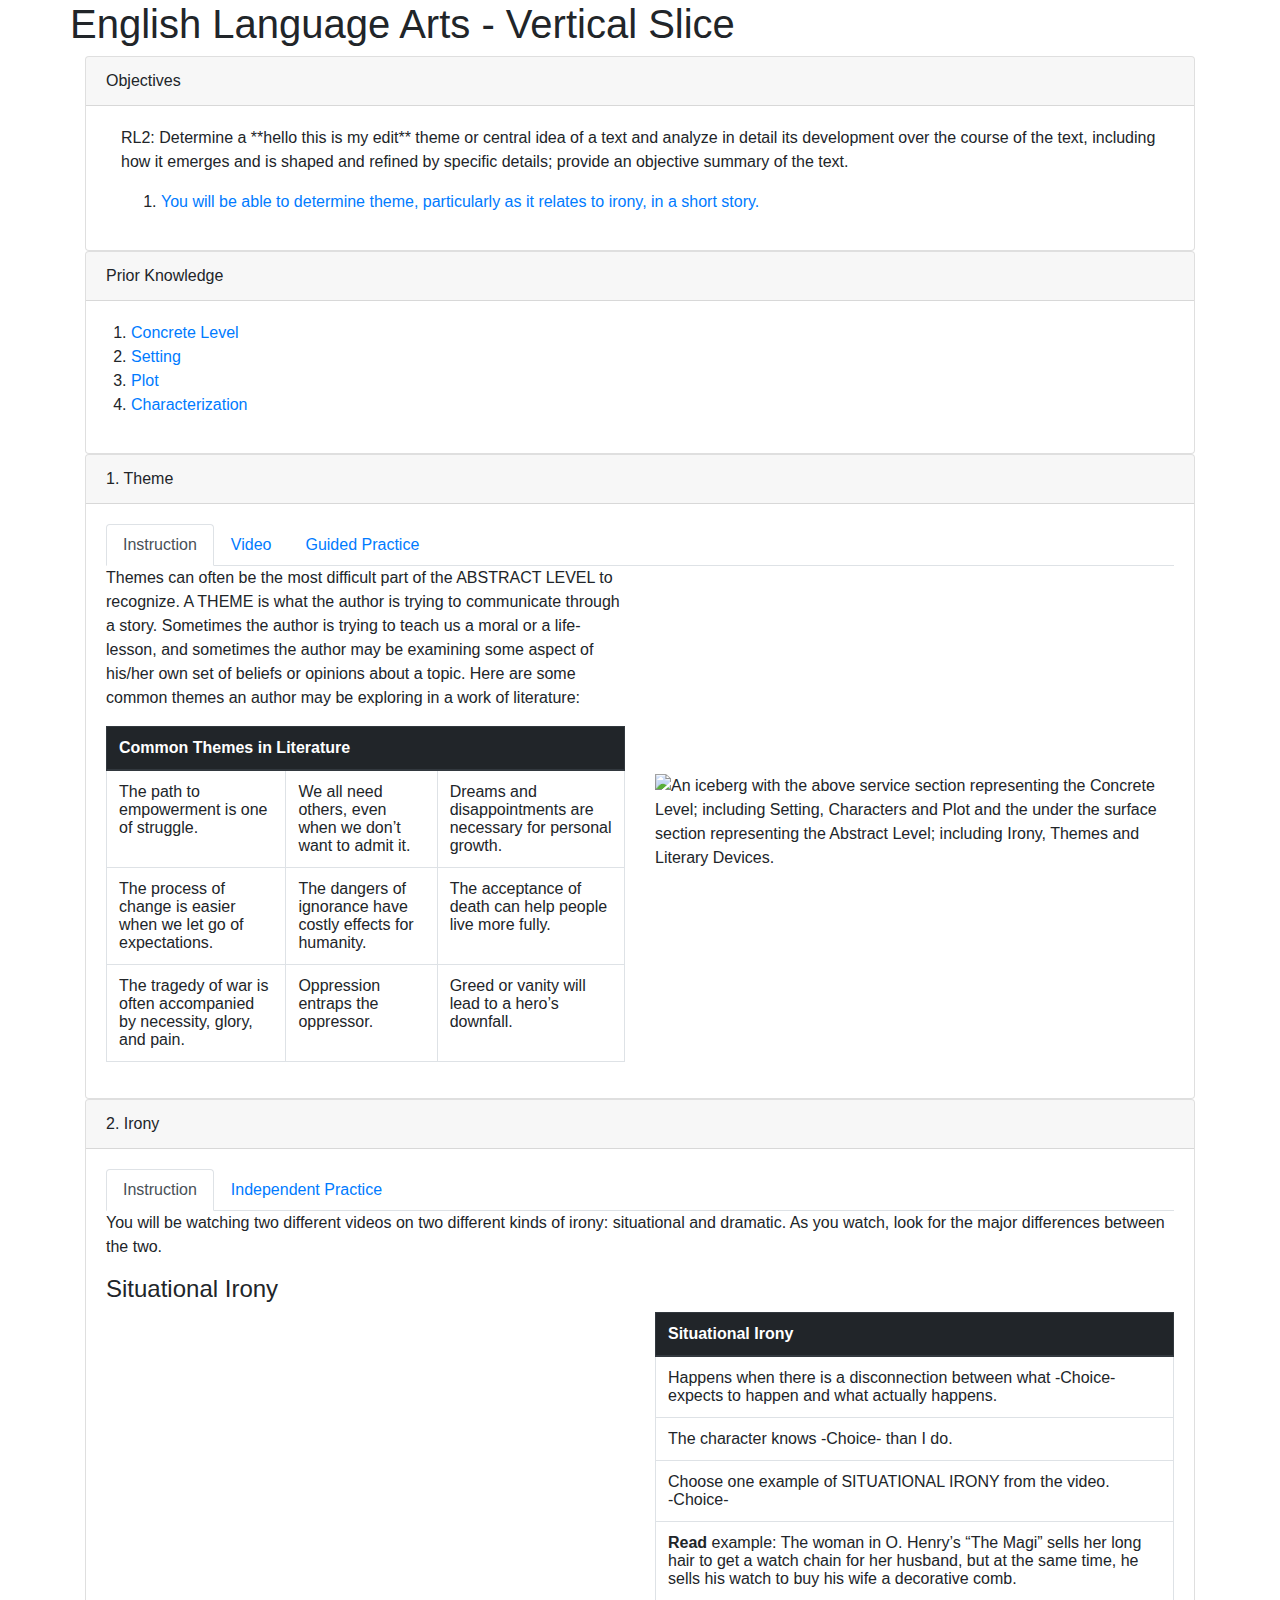
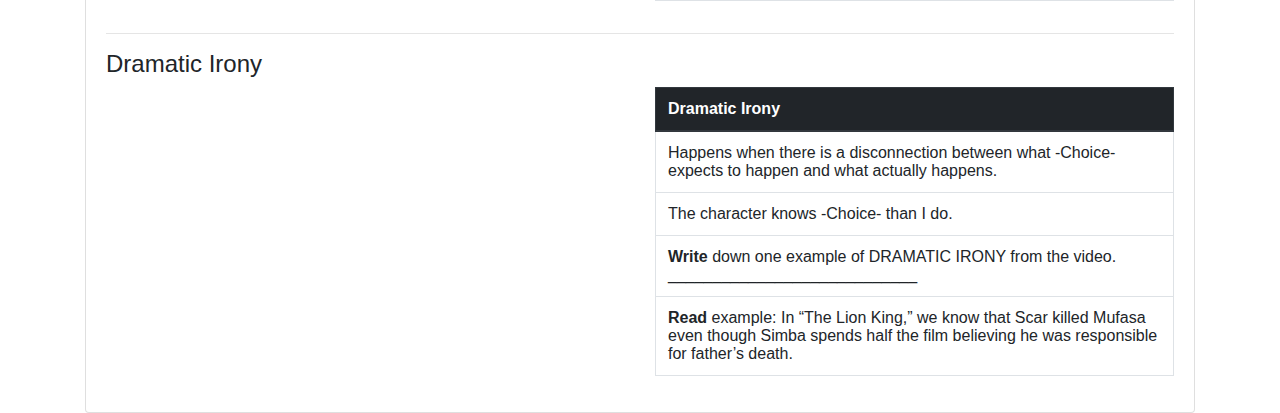
==== Vertical Slice/ELA_Vertical_Slice.html @ 656d4b93 "practicing" ====
<html>

<head>
    <title>
        English Language Arts Vertical Slice
    </title>
    <link rel="stylesheet" href="https://maxcdn.bootstrapcdn.com/bootstrap/4.0.0/css/bootstrap.min.css" integrity="sha384-Gn5384xqQ1aoWXA+058RXPxPg6fy4IWvTNh0E263XmFcJlSAwiGgFAW/dAiS6JXm"
        crossorigin="anonymous" />
    <link rel="stylesheet" type="text/css" href="https://storage.googleapis.com/emspmg/style/custom-style.css" />
</head>

<body>
    <!--=======================================
    =            Start of Template            =
    ========================================-->
    <!-- In Canvas, remove the "container" class -->
    <div class="container ems-container-fluid">
        <!--=================================
        =            Hero Banner            =
        ==================================-->
        <div id="" class="row hero">
            <div class="hero-image">
                <div>
                    <!-- Add hero iframe here -->
                    <img class="img-fluid rounded" src="https://storage.googleapis.com/emspmg/English/vertical-slice/hero.jpeg?imwidth=1400"
                        alt="">
                </div>
                <!-- Hero Text -->
                <div class="hero-text-bg" style="left: 5%; top: 5%;" data-mce-style="left: 5%; top: 5%;">
                    <div class="hero-text">
                        <h1>English Language Arts - Vertical Slice</h1>
                    </div>
                </div>
            </div>
        </div>
        <!--====  End of Hero Banner  ====-->
        <!--========================================
        =            Objectives Snippet            =
        =========================================-->
        <div class="card">
            <div class="card-header panel-heading-lt">
                <i class="fa fa-bullseye card-header-icon"></i> Objectives
            </div>
            <div class="card-body">
                <div class="col">
                    <p>RL2: Determine a **hello this is my edit** theme or central idea of a text and analyze in detail its
                        development over the course of the text, including how it emerges and is shaped and refined by specific
                        details; provide an objective summary of the text.
                    </p>
                    <ol>
                        <li>
                            <a href="#concept01">You will be able to determine theme, particularly as it relates to irony, in a short story.</a>
                        </li>
                    </ol>
                </div>
            </div>
        </div>
        <!--====  End of Objectives Snippet  ====-->
        <!--========================================
    =            Prior Knowledge Snippet       =
    =========================================-->
        <div class="card">
            <div class="card-header panel-heading-pk">
                <i class="fa fa-puzzle-piece card-header-icon" aria-hidden="true"></i> Prior Knowledge
            </div>
            <div class="card-body">
                <div class="row">
                    <ol>
                        <!--To add more list items, copy and paste one below. You must change the data target -->
                        <li>
                            <a href="#" data-toggle="modal" data-target="#Concrete_Level">
                                Concrete Level
                            </a>
                        </li>
                        <li>
                            <a href="#" data-toggle="modal" data-target="#Setting">
                                Setting
                            </a>
                        </li>
                        <li>
                            <a href="#" data-toggle="modal" data-target="#Plot">
                                Plot
                            </a>
                        </li>
                        <li>
                            <a href="#" data-toggle="modal" data-target="#Characterization">
                                Characterization
                            </a>
                        </li>



                    </ol>
                </div>
                <!-- Modal 1 -->
                <!--You must change the id below to match the data-target above -->
                <div class="modal fade" id="Concrete_Level" tabindex="-1" role="dialog" aria-labelledby="exampleModalLabel" aria-hidden="true">
                    <div class="modal-dialog" role="document">
                        <div class="modal-content">
                            <div class="modal-header">
                                <h5 class="modal-title" id="">
                                    Definition: Concrete Level
                                </h5>
                                <a href="#" class="close" data-dismiss="modal" aria-label="Close">
                                    <span aria-hidden="true">&times;</span>
                                </a>
                            </div>
                            <!--This is where you insert content for the modal -->
                            <div class="modal-body">
                                <p>When you read a story, you are engaging with the CONCRETE LEVEL. This is the level of the
                                    obvious—that is, it contains everything the author tells us as we read, everything that
                                    is easy to see and understand. The Concrete Level includes SETTING, CHARACTER, and PLOT.
                                    You need to see and understand the Concrete Level before moving onto the Abstract Level.</p>
                            </div>
                            <div class="modal-footer">
                                <a href="#" class="btn btn-secondary" data-dismiss="modal">
                                    Close
                                </a>
                            </div>
                        </div>
                    </div>
                </div>
                <!-- End of Modal 1-->
                <!-- Modal 2 -->
                <!--You must change the id below to match the data-target above -->
                <div class="modal fade" id="Setting" tabindex="-1" role="dialog" aria-labelledby="exampleModalLabel" aria-hidden="true">
                    <div class="modal-dialog" role="document">
                        <div class="modal-content">
                            <div class="modal-header">
                                <h5 class="modal-title" id="">
                                    Definition: Setting
                                </h5>
                                <a href="#" class="close" data-dismiss="modal" aria-label="Close">
                                    <span aria-hidden="true">&times;</span>
                                </a>
                            </div>
                            <!--This is where you insert content for the modal -->
                            <div class="modal-body">
                                <p>
                                    The SETTING of a piece of literature is the time and place in which the story takes place.
                                </p>

                            </div>
                            <div class="modal-footer">
                                <a href="#" class="btn btn-secondary" data-dismiss="modal">
                                    Close
                                </a>
                            </div>
                        </div>
                    </div>
                </div>
                <!-- End of Modal 2-->
                <!-- Modal 3 -->
                <!--You must change the id below to match the data-target above -->
                <div class="modal fade" id="Plot" tabindex="-1" role="dialog" aria-labelledby="exampleModalLabel" aria-hidden="true">
                    <div class="modal-dialog" role="document">
                        <div class="modal-content">
                            <div class="modal-header">
                                <h5 class="modal-title" id="">
                                    Definition: Plot
                                </h5>
                                <a href="#" class="close" data-dismiss="modal" aria-label="Close">
                                    <span aria-hidden="true">&times;</span>
                                </a>
                            </div>

                            <div class="modal-body">
                                <!--Start Copy Here-->

                                <!-- 1x2 Grid Image Right Grid -->
                                <div class="row">
                                    <div class="col-md-5">
                                        <!--Start Copy Here-->
                                        <!-- 1x2 Grid Image Right Grid -->


                                        <p>The PLOT of a story consists of the events that occur during the course of that story
                                            and the way in which they are presented to the reader. The plot is also sometimes
                                            referred to as the storyline. Recall that the plot diagram is as follows: Exposition,
                                            Conflict, Rising Action, Climax, Falling Action, Resolution.
                                        </p>
                                    </div>


                                    <!--End 1x2 Image Right Grid -->

                                    <!--Stop Copy Here-->

                                    <div class="col-md-7 image-responsive d-flex justify-content-center align-items-center">
                                        <!--Swap out image here-->
                                        <img class="img-600" src="https://storage.googleapis.com/emspmg/English/vertical-slice/pk0101.png">
                                    </div>
                                </div>

                                <!--End 1x2 Image Right Grid -->

                                <!--Stop Copy Here-->

                                <div class="modal-footer">
                                    <a href="#" class="btn btn-secondary" data-dismiss="modal">
                                        Close
                                    </a>
                                </div>
                            </div>
                        </div>
                    </div>
                </div>
                <!-- End of Modal 3-->
                <!-- Modal 4 Target -->
                <!--You must change the id below to match the "data-target" above -->
                <div class="modal fade" id="Characterization" tabindex="-1" role="dialog" aria-labelledby="exampleModalLabel" aria-hidden="true">
                    <div class="modal-dialog" role="document">
                        <div class="modal-content ems-modal-content">
                            <div class="modal-header">
                                <h5 class="modal-title" id="">
                                    Definition: Characterization
                                </h5>
                                <a href="#" class="close" data-dismiss="modal" aria-label="Close">
                                    <span aria-hidden="true">
                                        &times;
                                    </span>
                                </a>
                            </div>
                            <!--This is where you insert content for the modal -->
                            <div class="modal-body">
                                <p>CHARACTERIZATION is the act of creating and describing characters in literature. Characterization
                                    includes both descriptions of a character’s physical attributes as well as the character’s
                                    personality. The way that characters act, think, and speak also adds to their characterization.</p>
                            </div>
                            <div class="modal-footer">
                                <a href="#" class="btn btn-secondary" data-dismiss="modal">
                                    Close
                                </a>
                            </div>
                        </div>
                    </div>
                </div>
                <!-- End of Modal 4-->
                <!-- stop copying here   -->



            </div>
        </div>

        <!--====  End of Prior Knowledge Snippet  ====-->
        <!--========================================
    =          Concept # Block Snippet         =
    =========================================-->
        <div class="card" id="concept01">
            <div class="card-header panel-heading">
                <i class="fa fa-book card-header-icon" aria-hidden="true"></i> 1. Theme
            </div>
            <div class="card-body">
                <div class="tabs-container">
                    <nav>
                        <div class="nav nav-tabs" id="" role="tablist">
                            <!-- Add navigation tabs here. Make sure to give it a unique ID and the href matches the id below-->
                            <a class="nav-item nav-link active" id="0101" data-toggle="tab" href="#tab-0101" role="tab" aria-controls="tab-0X01" aria-selected="true">
                                Instruction
                            </a>
                            <a class="nav-item nav-link" id="0102" data-toggle="tab" href="#tab-0102" role="tab" aria-controls="tab-0X02" aria-selected="false">
                                Video
                            </a>
                            <a class="nav-item nav-link" id="0103" data-toggle="tab" href="#tab-0103" role="tab" aria-controls="tab-0X03" aria-selected="false">
                                Guided Practice
                            </a>
                        </div>
                    </nav>
                    <div class="tab-content" id="">
                        <!-- Make sure all id's match the href's above -->
                        <!--Tab 1-->
                        <div class="tab-pane fade show active" id="tab-0101" role="tabpanel" aria-labelledby="tab01-tab">
                            <!--Start Copy Here-->
                            <!-- 1x2 Grid Image Right Grid -->
                            <div class="row">
                                <div class="col-md-6">
                                    <p>Themes can often be the most difficult part of the ABSTRACT LEVEL to recognize. A THEME
                                        is what the author is trying to communicate through a story. Sometimes the author
                                        is trying to teach us a moral or a life-lesson, and sometimes the author may be examining
                                        some aspect of his/her own set of beliefs or opinions about a topic. Here are some
                                        common themes an author may be exploring in a work of literature:
                                    </p>
                                    <table class="table table-bordered">
                                        <thead class="thead-dark">
                                            <tr>
                                                <th scope="col" colspan="3">Common Themes in Literature</th>
                                            </tr>
                                        </thead>
                                        <tbody>
                                            <tr>
                                                <td>
                                                    The path to empowerment is one of struggle.
                                                </td>
                                                <td>We all need others, even when we don’t want to admit it. </td>
                                                <td>Dreams and disappointments are necessary for personal growth. </td>
                                            </tr>
                                            <tr>

                                                <td>
                                                    The process of change is easier when we let go of expectations.
                                                </td>
                                                <td>
                                                    The dangers of ignorance have costly effects for humanity.
                                                </td>
                                                <td>
                                                    The acceptance of death can help people live more fully.
                                                </td>
                                            </tr>
                                            <tr>

                                                <td>The tragedy of war is often accompanied by necessity, glory, and pain. </td>
                                                <td>Oppression entraps the oppressor. </td>
                                                <td>
                                                    Greed or vanity will lead to a hero’s downfall.
                                                </td>
                                            </tr>
                                        </tbody>
                                    </table>


                                </div>
                                <div class="col-md-6 image-responsive d-flex justify-content-center align-items-center">
                                    <!--Swap out image here-->
                                    <img class="img-400" src="https://storage.googleapis.com/emspmg/English/vertical-slice/instruction0101.png" alt="An iceberg with the above service section representing the Concrete Level; including Setting, Characters and Plot and the under the surface section representing the Abstract Level; including Irony, Themes and Literary Devices.">
                                </div>
                            </div>
                            <!--End 1x2 Image Right Grid -->

                            <!--Stop Copy Here-->
                        </div>
                        <!--Tab 2-->
                        <div class="tab-pane fade" id="tab-0102" role="tabpanel" aria-labelledby="tab02-tab">
                            <h4>Identifying Theme</h4>
                            <div class="embed-responsive embed-responsive-16by9">
                                <iframe width="560" height="315" src="https://www.youtube.com/embed/H3_Bb9wGObY?rel=0&amp;showinfo=0" frameborder="0" allow="autoplay; encrypted-media"
                                    allowfullscreen></iframe>

                            </div>

                        </div>
                        <!--Tab 3-->
                        <div class="tab-pane fade" id="tab-0103" role="tabpanel" aria-labelledby="tab03-tab">

                            <div class="row">
                                <div class="col-md-6">
                                    <h4 class="grid-subtitle">Guided Practice 1.1</h4>
                                    <p>
                                        After viewing the video: What are the four steps involved in identifying theme?
                                    </p>
                                    <!--Change the "data-target" below to match the id of the modal used for this button -->
                                    <div class="grid-answer mt-2">
                                        <a class="btn btn-secondary" href="#" data-toggle="modal" data-target="#selfcheck1-modal-0103">
                                            Answer
                                        </a>
                                    </div>
                                </div>
                            </div>
                            <!-- Modal 1 Target -->
                            <!--You must change the id below to match the "data-target" above -->
                            <div class="modal fade" id="selfcheck1-modal-0103" tabindex="-1" role="dialog" aria-labelledby="exampleModalLabel" aria-hidden="true">
                                <div class="modal-dialog" role="document">
                                    <div class="modal-content ems-modal-content">
                                        <div class="modal-header">
                                            <h5 class="modal-title" id="">
                                                Answer: Guided Practice 1.1
                                            </h5>
                                            <a href="#" class="close" data-dismiss="modal" aria-label="Close">
                                                <span aria-hidden="true">&times;</span>
                                            </a>
                                        </div>
                                        <!--This is where you insert content for the modal -->
                                        <div class="modal-body">
                                            <ol>
                                                <li>Read the text.</li>
                                                <li>Summarize the plot, conflict, and characters’ personalities. </li>
                                                <li>Write down how the main characters change throughout the text.
                                                </li>
                                                <li>Determine how the plot, conflict, and characters connect to title/subject.
                                                </li>
                                            </ol>
                                        </div>
                                        <div class="modal-footer">
                                            <a href="#" class="btn btn-secondary" data-dismiss="modal">
                                                Close
                                            </a>
                                        </div>
                                    </div>
                                </div>
                            </div>
                            <!-- End of Modal 1-->
                            <!--End Self-Check 1 -->

                        </div>
                    </div>
                </div>
            </div>
        </div>
        <!--====  End of Concept # Block Snippet  ====-->
        <!-- Copy from here -->
        <!--========================================
    =          Concept # Block Snippet 2        =
    =========================================-->
        <div class="card">
            <div class="card-header panel-heading">
                <i class="fa fa-book card-header-icon" aria-hidden="true"></i> 2. Irony

            </div>
            <div class="card-body">
                <div class="tabs-container">
                    <nav>
                        <div class="nav nav-tabs" id="" role="tablist">
                            <!-- Add navigation tabs here. Make sure to give it a unique ID and the href matches the id below-->
                            <a class="nav-item nav-link active" id="0201" data-toggle="tab" href="#tab-0201" role="tab" aria-controls="tab-0X01" aria-selected="true">
                                Instruction
                            </a>
                            <a class="nav-item nav-link" id="0203" data-toggle="tab" href="#tab-0203" role="tab" aria-controls="tab-0X03" aria-selected="false">
                                Independent Practice
                            </a>
                        </div>
                    </nav>
                    <div class="tab-content" id="">
                        <!-- Make sure all id's match the href's above -->
                        <!--Tab 1-->
                        <div class="tab-pane fade show active" id="tab-0201" role="tabpanel" aria-labelledby="tab01-tab">
                            <p>You will be watching two different videos on two different kinds of irony: situational and dramatic.
                                As you watch, look for the major differences between the two.</p>
                            <h4>Situational Irony</h4>
                            <div class="row">
                                <div class="col">
                                    <div class="embed-responsive embed-responsive-16by9">
                                        <iframe width="560" height="315" src="https://www.youtube.com/embed/tqg6RO8c_W0?rel=0&amp;showinfo=0" frameborder="0" allow="autoplay; encrypted-media"
                                            allowfullscreen></iframe>
                                    </div>
                                </div>
                                <div class="col">
                                    <table class="table table-bordered">
                                        <thead class="thead-dark">
                                            <tr>
                                                <th scope="col">Situational Irony</th>
                                            </tr>
                                        </thead>
                                        <tbody>
                                            <tr>
                                                <td>
                                                    <div class="dropdown-bucket">
                                                        Happens when there is a disconnection between what
                                                        <span class="dropdown-trigger" data-id="dd03" data-a="the reader" data-b="a character" data-answer="the reader">-Choice-
                                                        </span>expects to happen and what actually happens.
                                                        <div id='dd03' class="dropdown-container"></div>
                                                </td>
                                            </tr>
                                            <tr>
                                                <td>
                                                    <div class="dropdown-bucket">
                                                        The character knows
                                                        <span class="dropdown-trigger" data-id="dd02" data-a="more" data-b="less" data-answer="more">-Choice-
                                                        </span> than I do.
                                                        <div id='dd02' class="dropdown-container"></div>
                                                    </div>
                                                </td>
                                            </tr>
                                            <tr>
                                                <td>
                                                    <div class='dropdown-bucket'>
                                                        Choose one example of SITUATIONAL IRONY from the video.
                                                        <br>
                                                        <span class="dropdown-trigger" data-id="dd01" data-a="Man carrying large cake falls down" data-b="Cat chasing a dog" data-c="Grandma having computer problems"
                                                            data-d="Tattooed man driving a motorcycle" data-answer="Cat chasing a dog">-Choice-
                                                        </span>
                                                        <div id='dd01' class="dropdown-container"></div>
                                                    </div>
                                                </td>
                                            </tr>
                                            <tr>
                                                <td>
                                                    <strong>Read</strong> example: The woman in O. Henry’s “The Magi” sells her long
                                                    hair to get a watch chain for her husband, but at the same time, he sells
                                                    his watch to buy his wife a decorative comb.
                                                </td>
                                            </tr>
                                        </tbody>
                                    </table>
                                    </div>
                                </div>

                                <hr>
                                <h4>Dramatic Irony</h4>
                                <div class="row">
                                    <div class="col">
                                        <div class="embed-responsive embed-responsive-16by9">
                                            <iframe width="560" height="315" src="https://www.youtube.com/embed/RZFYuX84n1U?rel=0&amp;showinfo=0" frameborder="0" allow="autoplay; encrypted-media"
                                                allowfullscreen></iframe>
                                        </div>
                                    </div>
                                    <div class="col">
                                        <table class="table table-bordered">
                                            <thead class="thead-dark">
                                                <tr>
                                                    <th scope="col">Dramatic Irony</th>
                                                </tr>
                                            </thead>
                                            <tbody>
                                                <tr>
                                                    <td>
                                                        <div class="dropdown-bucket">

                                                            Happens when there is a disconnection between what
                                                            <span class="dropdown-trigger" data-id="dd04" data-a="the reader" data-b="a character" data-answer="the reader">-Choice-
                                                            </span>expects to happen and what actually happens.
                                                            <div id='dd04' class="dropdown-container"></div>
                                                    </td>
                                                </tr>
                                                <tr>
                                                    <td>
                                                        <div class="dropdown-bucket">


                                                            The character knows
                                                            <span class="dropdown-trigger" data-id="dd05" data-a="more" data-b="less" data-answer="less">-Choice-</span>
                                                            than I do.
                                                            <div id='dd05' class="dropdown-container"></div>


                                                    </td>
                                                </tr>
                                                <tr>
                                                    <td>
                                                        <strong>Write</strong> down one example of DRAMATIC IRONY from the video.
                                                        ____________________________
                                                    </td>
                                                </tr>
                                                <tr>
                                                    <td>
                                                        <strong>Read</strong> example: In “The Lion King,” we know that Scar killed
                                                        Mufasa even though Simba spends half the film believing he was responsible
                                                        for father’s death.
                                                    </td>
                                                </tr>
                                            </tbody>
                                        </table>
                                        </div>
                                        </div>
                                    </div>

                                    <!--Tab 3-->
                                    <div class="tab-pane fade" id="tab-0203" role="tabpanel" aria-labelledby="tab03-tab">
                                        <!-- Start copying here -->
                                        <!--Self-Check # Grid-->
                                        <!-- 2x2 Grid Image Bottom Grid -->
                                        <div class="row">
                                            <!-- Top-Left -->
                                            <div class="col-md-6 col-divider">
                                                <h4 class="grid-subtitle">
                                                    Self-Check 2.1
                                                </h4>
                                                <p>
                                                    <strong>Read</strong> each passage and
                                                    <strong>determine</strong> the type of irony present in each.
                                                </p>
                                                <p>While walking home from work, Lake Park Mall security guard Scott Thornton
                                                    thought about his day. A shoplifter had outrun him, he had lost the keys
                                                    to his golf cart, and a group of skateboarders had made fun of his weight.
                                                    Things had not gone so well. Scott was so deep in thought that he did
                                                    not even notice that he had stumbled on a movie set. Lost in thought,
                                                    he passed by trailers, cameras, and stagehands, yet he was unaware of
                                                    the scene around him. When he came out of his daze, he looked up and
                                                    saw a ski mask wearing man waving a knife at an old lady. Figuring that
                                                    the masked man was robbing the old woman, Scott bolted into action. His
                                                    adrenaline was flowing. He didn't even notice the cameraman filming him
                                                    as he jump kicked the actor wearing the ski mask.</p>

                                                <div class="grid-answer mt-2">
                                                    <a class="btn btn-secondary" href="#" data-toggle="modal" data-target="#selfcheck1audio-modal-0203">
                                                        Audio
                                                    </a>
                                                    <p>
                                                        <i>Click rewind button to restart audio. Right click audio module and
                                                            select reload if necessary.</i>
                                                    </p>
                                                </div>


                                                <div class="grid-answer mt-2">
                                                    <a class="btn btn-secondary" href="#" data-toggle="modal" data-target="#selfcheck1-modal-0203">
                                                        Answer
                                                    </a>
                                                </div>
                                            </div>
                                            <!-- Top-Right -->
                                            <div class="col-md-6">
                                                <h4 class="grid-subtitle">
                                                    Self Check 2.2
                                                </h4>
                                                <p>
                                                    <strong>Read</strong> each passage and
                                                    <strong>determine</strong> the type of irony present in each.</p>
                                                <p>Bobby began studying for the big math test on the bus ride home. He tried
                                                    to study while walking home from the bus but recognized this as a bad
                                                    idea after bumping into a lamppost. When he got home, he didn't watch
                                                    any TV because he was studying so intensely. He completed the study guide
                                                    that Mr. Morris gave him and then he completed one that he had made himself.
                                                    Bobby stayed awake all through the night finding extra problems on the
                                                    Internet and completing them. By the time the sun rose, Bobby had mastered
                                                    the content. He felt prepared as he entered the classroom. He sharpened
                                                    his pencil, sat at his desk, put his head down, fell asleep, and failed
                                                    his test. </p>
                                                <div class="grid-answer mt-2">
                                                    <a class="btn btn-secondary" href="#" data-toggle="modal" data-target="#selfcheck2audio-modal-0203">
                                                        Audio
                                                    </a>
                                                    <p>
                                                        <i>Click rewind button to restart audio. Right click audio module and
                                                            select reload if necessary.</i>
                                                    </p>
                                                </div>
                                                <div class="grid-answer mt-2">
                                                    <a class="btn btn-secondary" href="#" data-toggle="modal" data-target="#selfcheck2-modal-0203">
                                                        Answer
                                                    </a>
                                                </div>
                                            </div>
                                        </div>
                                        <hr/>
                                        <div class="row">
                                            <!-- Bottom-Left -->
                                            <div class="col-md-6 col-divider">
                                                <h4 class="grid-subtitle">
                                                    Self-Check 2.3
                                                </h4>
                                                <p>
                                                    <strong>Read</strong> each passage and
                                                    <strong>determine</strong> the type of irony present in each.</p>
                                                <p> Mr. Reinhart is the building inspector for the entire county. Before a person
                                                    can build an addition on their home or property, the plans need to be
                                                    approved by Mr. Reinhart. Mr. Reinhart is the man. He checks that each
                                                    plan follows building codes before he approves the construction. He makes
                                                    sure that construction goes according to the plan once building begins.
                                                    He ensures that every structure in the county is built properly. One
                                                    day Mr. Reinhart was having a party at his house. He and his guests were
                                                    barbecuing on the porch attached to his house, when it suddenly collapsed.
                                                    Apparently, termites got into the wood and had been chewing away the
                                                    support beams for years. Mr. Reinhart hadn't noticed.</p>
                                                <div class="grid-answer mt-2">
                                                    <a class="btn btn-secondary" href="#" data-toggle="modal" data-target="#selfcheck3audio-modal-0203">
                                                        Audio
                                                    </a>
                                                    <p>
                                                        <i>Click rewind button to restart audio. Right click audio module and
                                                            select reload if necessary.</i>
                                                    </p>
                                                </div>
                                                <div class="grid-answer mt-2">
                                                    <a class="btn btn-secondary" href="#" data-toggle="modal" data-target="#selfcheck3-modal-0203">
                                                        Answer
                                                    </a>

                                                </div>
                                            </div>
                                            <!-- Bottom-Right -->
                                            <div class="col-md-6">
                                                <h4 class="grid-subtitle">
                                                    Self-Check 2.4
                                                </h4>
                                                <p>
                                                    <strong>Read</strong> each passage and
                                                    <strong>determine</strong> the type of irony present in each.</p>
                                                <p>Tom has always liked Lucy, but Lucy has always thought Tom was annoying and
                                                    unattractive. One day, Lucy comes home to find an eviction notice on
                                                    her door. Apparently, her roommate had been spending the rent money that
                                                    Lucy was giving her on other things. Lucy only has 24 hours to get all
                                                    her stuff over to her mom's house, and Lucy doesn't even have a car.
                                                    But Tom has a truck. So Lucy calls up Tom and asks him how he's doing.
                                                    She tells him that she's always thought he was funny, and that they should
                                                    hang out sometime. Tom thinks that Lucy has finally come around and is
                                                    beginning to like him. He also thinks that his jokes are funny because
                                                    she is laughing after everything that he says.</p>
                                                <div class="grid-answer mt-2">
                                                    <a class="btn btn-secondary" href="#" data-toggle="modal" data-target="#selfcheck4audio-modal-0203">
                                                        Audio
                                                    </a>
                                                    <p>
                                                        <i>Click rewind button to restart audio. Right click audio module and
                                                            select reload if necessary.</i>
                                                    </p>
                                                </div>

                                                <div class="grid-answer mt-2">
                                                    <a class="btn btn-secondary" href="#" data-toggle="modal" data-target="#selfcheck4-modal-0203">
                                                        Answer
                                                    </a>
                                                </div>
                                            </div>
                                        </div>
                                        <!--End 2x2 Image Right Grid -->
                                        <!-- Modal Audio 1 Target -->
                                        <!--You must change the id below to match the "data-target" above -->
                                        <div class="modal fade" id="selfcheck1audio-modal-0203" tabindex="-1" role="dialog" aria-labelledby="exampleModalLabel" aria-hidden="true">
                                            <div class="modal-dialog" role="document">
                                                <div class="modal-content ems-modal-content">
                                                    <div class="modal-header">
                                                        <h5 class="modal-title" id="">
                                                            Audio: Self-Check 2.1
                                                        </h5>
                                                        <a href="#" class="close" data-dismiss="modal" aria-label="Close">
                                                            <span aria-hidden="true">&times;</span>

                                                        </a>
                                                    </div>
                                                    <!--This is where you insert content for the modal -->
                                                    <div class="modal-body">
                                                        <div class="embed-responsive embed-responsive-16by9">
                                                            <iframe src="https://storage.googleapis.com/emspmg/English/vertical-slice/Self_Check_Audio/SC2.1_vo/index.html" style="border:1px #000000 solid;"
                                                                name="Self-Check 2.1 Audio" scrolling="yes" align="bottom" height="800"
                                                                width="1200">
                                                            </iframe>

                                                        </div>
                                                    </div>
                                                    <div class="modal-footer">
                                                        <a href="#" class="btn btn-secondary" data-dismiss="modal">
                                                            Close
                                                        </a>
                                                    </div>
                                                </div>
                                            </div>
                                        </div>
                                        <!-- End of Modal 1 Audio-->
                                        <!-- Modal Audio 2 Target -->
                                        <!--You must change the id below to match the "data-target" above -->
                                        <div class="modal fade" id="selfcheck2audio-modal-0203" tabindex="-1" role="dialog" aria-labelledby="exampleModalLabel" aria-hidden="true">
                                            <div class="modal-dialog" role="document">
                                                <div class="modal-content ems-modal-content">
                                                    <div class="modal-header">
                                                        <h5 class="modal-title" id="">
                                                            Audio: Self-Check 2.2
                                                        </h5>
                                                        <a href="#" class="close" data-dismiss="modal" aria-label="Close">
                                                            <span aria-hidden="true">&times;</span>

                                                        </a>
                                                    </div>
                                                    <!--This is where you insert content for the modal -->
                                                    <div class="modal-body">
                                                        <div class="embed-responsive embed-responsive-16by9">
                                                            <iframe src="https://storage.googleapis.com/emspmg/English/vertical-slice/Self_Check_Audio/SC2.2_vo/index.html" style="border:1px #000000 solid;"
                                                                name="Self-Check 2.2 Audio" scrolling="yes" align="bottom" height="800"
                                                                width="1200">
                                                            </iframe>

                                                        </div>


                                                    </div>
                                                    <div class="modal-footer">
                                                        <a href="#" class="btn btn-secondary" data-dismiss="modal">
                                                            Close
                                                        </a>
                                                    </div>
                                                </div>
                                            </div>
                                        </div>
                                        <!-- End of Modal 2 Audio-->
                                        <!-- Modal Audio 3 Target -->
                                        <!--You must change the id below to match the "data-target" above -->
                                        <div class="modal fade" id="selfcheck3audio-modal-0203" tabindex="-1" role="dialog" aria-labelledby="exampleModalLabel" aria-hidden="true">
                                            <div class="modal-dialog" role="document">
                                                <div class="modal-content ems-modal-content">
                                                    <div class="modal-header">
                                                        <h5 class="modal-title" id="">
                                                            Audio: Self-Check 2.3
                                                        </h5>
                                                        <a href="#" class="close" data-dismiss="modal" aria-label="Close">
                                                            <span aria-hidden="true">&times;</span>

                                                        </a>
                                                    </div>
                                                    <!--This is where you insert content for the modal -->
                                                    <div class="modal-body">
                                                        <div class="embed-responsive embed-responsive-16by9">
                                                            <iframe src="https://storage.googleapis.com/emspmg/English/vertical-slice/Self_Check_Audio/SC2.3_vo/index.html" style="border:1px #000000 solid;"
                                                                name="Self-Check 2.3 Audio" scrolling="yes" align="bottom" height="800"
                                                                width="1200">
                                                            </iframe>

                                                        </div>

                                                    </div>
                                                    <div class="modal-footer">
                                                        <a href="#" class="btn btn-secondary" data-dismiss="modal">
                                                            Close
                                                        </a>
                                                    </div>
                                                </div>
                                            </div>
                                        </div>
                                        <!-- End of Modal 3 Audio-->
                                        <!-- Modal Audio 4 Target -->
                                        <!--You must change the id below to match the "data-target" above -->
                                        <div class="modal fade" id="selfcheck4audio-modal-0203" tabindex="-1" role="dialog" aria-labelledby="exampleModalLabel" aria-hidden="true">
                                            <div class="modal-dialog" role="document">
                                                <div class="modal-content ems-modal-content">
                                                    <div class="modal-header">
                                                        <h5 class="modal-title" id="">
                                                            Audio: Self-Check 2.4
                                                        </h5>
                                                        <a href="#" class="close" data-dismiss="modal" aria-label="Close">
                                                            <span aria-hidden="true">&times;</span>

                                                        </a>
                                                    </div>
                                                    <!--This is where you insert content for the modal -->
                                                    <div class="modal-body">
                                                        <div class="embed-responsive embed-responsive-16by9">
                                                            <iframe src="https://storage.googleapis.com/emspmg/English/vertical-slice/Self_Check_Audio/SC2.4_vo/index.html" style="border:1px #000000 solid;"
                                                                name="Self-Check 2.4 Audio" scrolling="yes" align="bottom" height="800"
                                                                width="1200">
                                                            </iframe>

                                                        </div>



                                                    </div>
                                                    <div class="modal-footer">
                                                        <a href="#" class="btn btn-secondary" data-dismiss="modal">
                                                            Close
                                                        </a>
                                                    </div>
                                                </div>
                                            </div>
                                        </div>
                                        <!-- End of Modal 4 Audio-->
                                        <!-- Modal 1 Target -->
                                        <!--You must change the id below to match the "data-target" above -->
                                        <div class="modal fade" id="selfcheck1-modal-0203" tabindex="-1" role="dialog" aria-labelledby="exampleModalLabel" aria-hidden="true">
                                            <div class="modal-dialog" role="document">
                                                <div class="modal-content ems-modal-content">
                                                    <div class="modal-header">
                                                        <h5 class="modal-title" id="">
                                                            Answer: Self-Check 2.1
                                                        </h5>
                                                        <a href="#" class="close" data-dismiss="modal" aria-label="Close">
                                                            <span aria-hidden="true">&times;</span>

                                                        </a>
                                                    </div>
                                                    <!--This is where you insert content for the modal -->
                                                    <div class="modal-body">
                                                        Dramatic Irony
                                                    </div>
                                                    <div class="modal-footer">
                                                        <a href="#" class="btn btn-secondary" data-dismiss="modal">
                                                            Close
                                                        </a>
                                                    </div>
                                                </div>
                                            </div>
                                        </div>
                                        <!-- End of Modal 1-->
                                        <!-- Modal 2 Target -->
                                        <!--You must change the id below to match the "data-target" above -->
                                        <div class="modal fade" id="selfcheck2-modal-0203" tabindex="-1" role="dialog" aria-labelledby="exampleModalLabel" aria-hidden="true">
                                            <div class="modal-dialog" role="document">
                                                <div class="modal-content ems-modal-content">
                                                    <div class="modal-header">
                                                        <h5 class="modal-title" id="">
                                                            Answer: Self-Check 2.2
                                                        </h5>
                                                        <a href="#" class="close" data-dismiss="modal" aria-label="Close">
                                                            <span aria-hidden="true">&times;</span>
                                                        </a>
                                                    </div>
                                                    <!--This is where you insert content for the modal -->
                                                    <div class="modal-body">
                                                        Situational Irony
                                                    </div>
                                                    <div class="modal-footer">
                                                        <a href="#" class="btn btn-secondary" data-dismiss="modal">
                                                            Close
                                                        </a>
                                                    </div>
                                                </div>
                                            </div>
                                        </div>
                                        <!-- End of Modal 2-->
                                        <!-- Modal 3 Target -->
                                        <!--You must change the id below to match the "data-target" above -->
                                        <div class="modal fade" id="selfcheck3-modal-0203" tabindex="-1" role="dialog" aria-labelledby="exampleModalLabel" aria-hidden="true">
                                            <div class="modal-dialog" role="document">
                                                <div class="modal-content ems-modal-content">
                                                    <div class="modal-header">
                                                        <h5 class="modal-title" id="">
                                                            Answer: Self-Check 2.3
                                                        </h5>
                                                        <a href="#" class="close" data-dismiss="modal" aria-label="Close">
                                                            <span aria-hidden="true">&times;</span>
                                                        </a>
                                                    </div>
                                                    <!--This is where you insert content for the modal -->
                                                    <div class="modal-body">
                                                        Situational Irony

                                                    </div>
                                                    <div class="modal-footer">
                                                        <a href="#" class="btn btn-secondary" data-dismiss="modal">
                                                            Close
                                                        </a>
                                                    </div>
                                                </div>
                                            </div>
                                        </div>
                                        <!-- End of Modal 3-->
                                        <!-- Modal 4 Target -->
                                        <!--You must change the id below to match the "data-target" above -->
                                        <div class="modal fade" id="selfcheck4-modal-0203" tabindex="-1" role="dialog" aria-labelledby="exampleModalLabel" aria-hidden="true">
                                            <div class="modal-dialog" role="document">
                                                <div class="modal-content ems-modal-content">
                                                    <div class="modal-header">
                                                        <h5 class="modal-title" id="">
                                                            Answer: Self-Check 2.4
                                                        </h5>
                                                        <a href="#" class="close" data-dismiss="modal" aria-label="Close">
                                                            <span aria-hidden="true">&times;</span>
                                                        </a>
                                                    </div>
                                                    <!--This is where you insert content for the modal -->
                                                    <div class="modal-body">
                                                        Dramatic Irony
                                                    </div>
                                                    <div class="modal-footer">
                                                        <a href="#" class="btn btn-secondary" data-dismiss="modal">
                                                            Close
                                                        </a>
                                                    </div>
                                                </div>
                                            </div>
                                        </div>
                                        <!-- End of Modal 4-->
                                        <!--End Self-Check # Grid-->
                                        <!-- Stop copying here -->

                                    </div>
                                </div>
                            </div>
                        </div>
                    </div>
                    <!-- Audio and containers for dropdowns -->
                    <audio id="sound-correct" src="https://storage.googleapis.com/emspmg/English/vertical-slice/correct.mp3"></audio>

                </div>
                <!--====  End of Concept # Block Snippet  ====-->
                <!-- Copy to here    -->
                <!--====  End of Start of Template  ====-->
                <script src="https://code.jquery.com/jquery-3.2.1.slim.min.js" integrity="sha384-KJ3o2DKtIkvYIK3UENzmM7KCkRr/rE9/Qpg6aAZGJwFDMVNA/GpGFF93hXpG5KkN"
                    crossorigin="anonymous"></script>
                <script src="https://cdnjs.cloudflare.com/ajax/libs/popper.js/1.12.9/umd/popper.min.js" integrity="sha384-ApNbgh9B+Y1QKtv3Rn7W3mgPxhU9K/ScQsAP7hUibX39j7fakFPskvXusvfa0b4Q"
                    crossorigin="anonymous"></script>
                <script src="https://maxcdn.bootstrapcdn.com/bootstrap/4.0.0/js/bootstrap.min.js" integrity="sha384-JZR6Spejh4U02d8jOt6vLEHfe/JQGiRRSQQxSfFWpi1MquVdAyjUar5+76PVCmYl"
                    crossorigin="anonymous"></script>
                <script type="text/javascript" async src="https://cdnjs.cloudflare.com/ajax/libs/mathjax/2.7.2/MathJax.js?config=TeX-MML-AM_CHTML">
                </script>
                <script src="https://storage.googleapis.com/emspmg/style/bundle.js"></script>
</body>

</html>
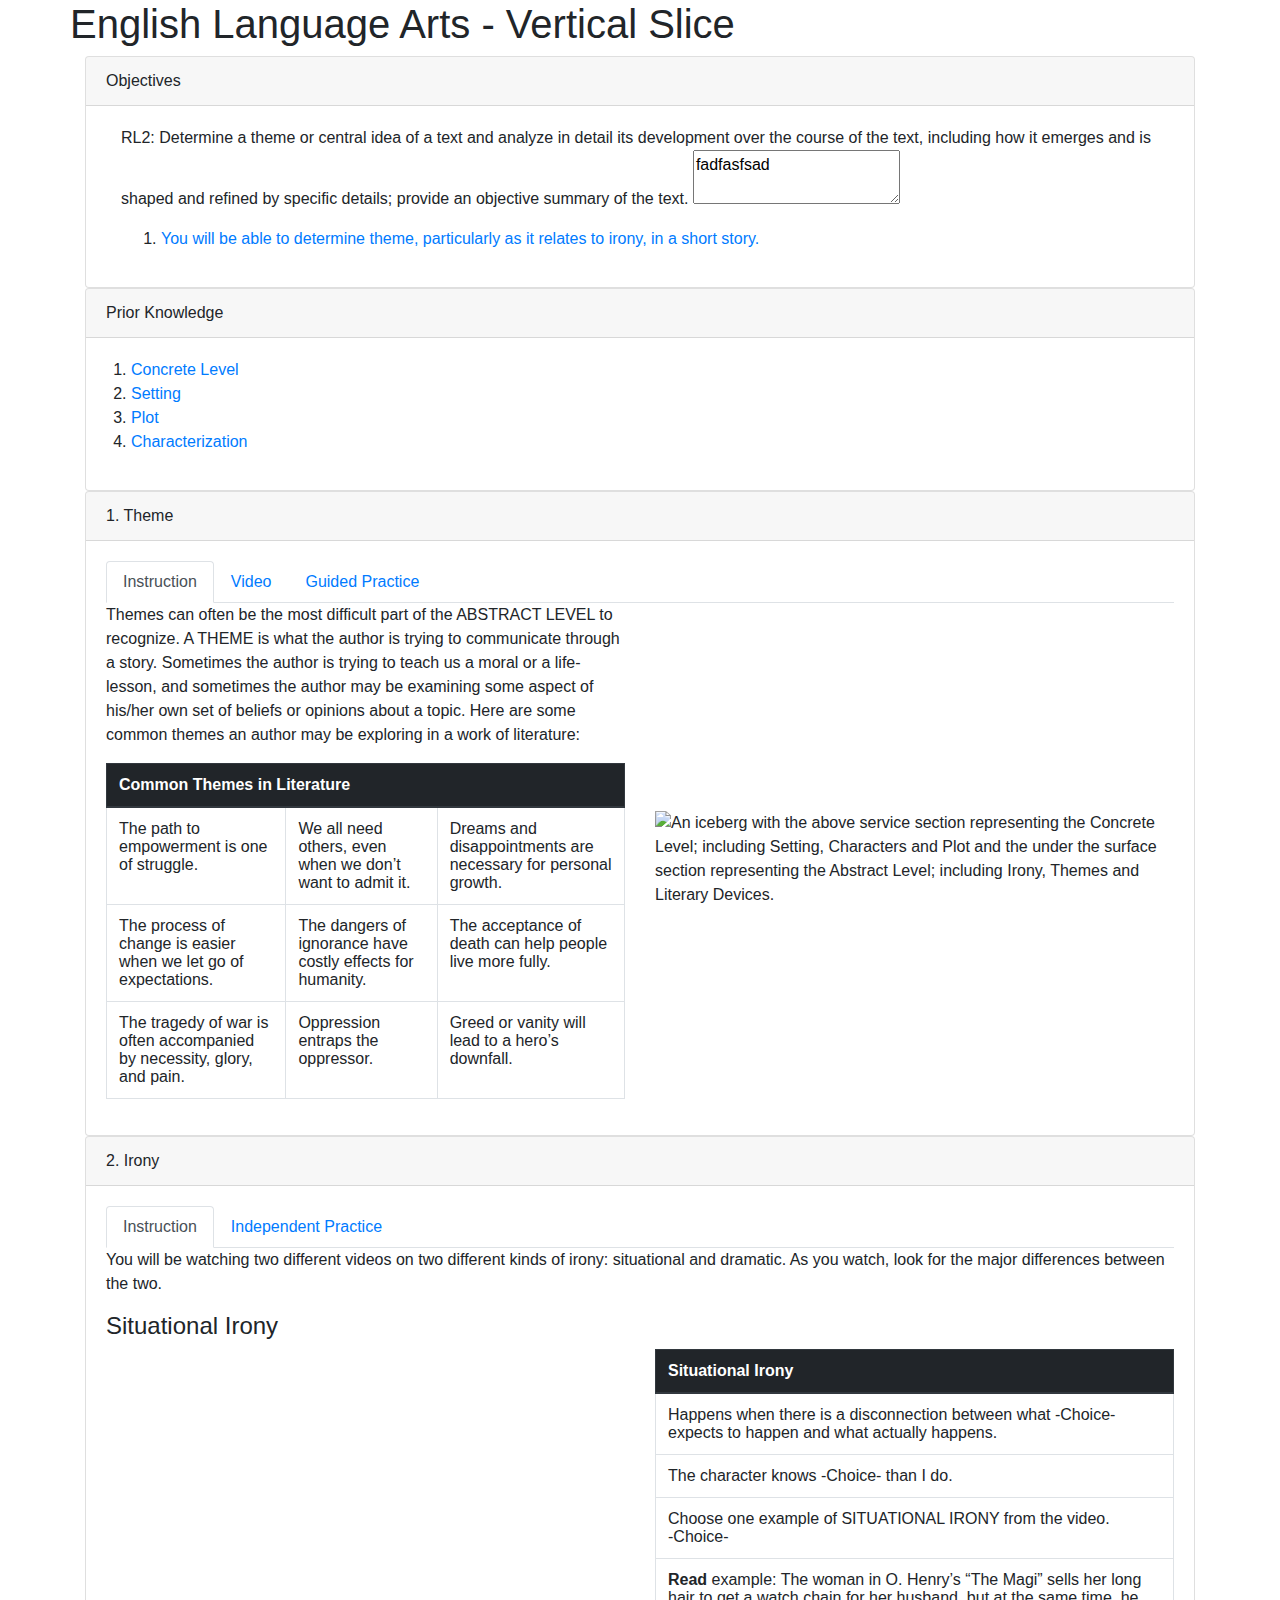
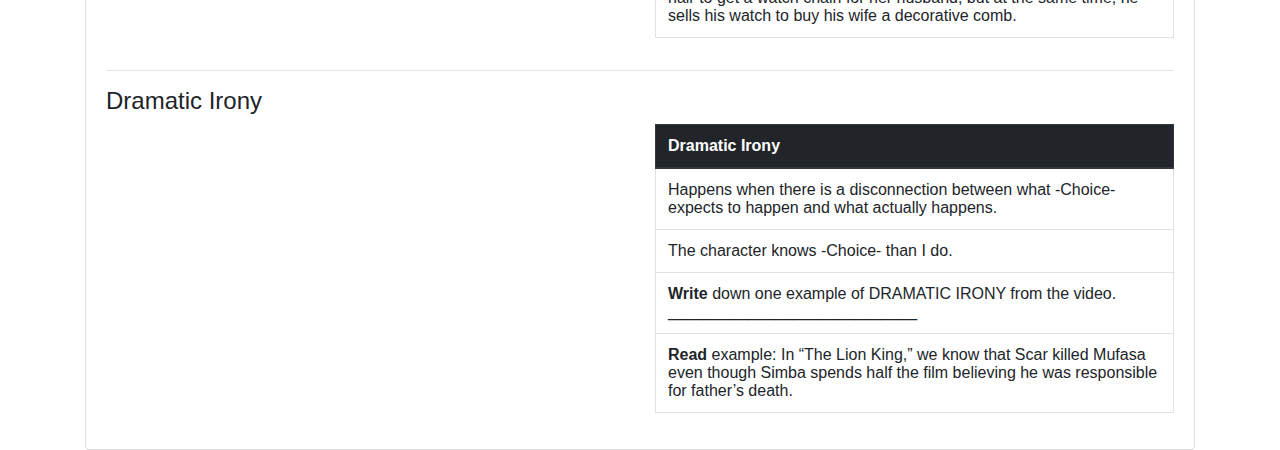
==== commit ef0e2f02: "practicing" ====
--- a/Vertical Slice/ELA_Vertical_Slice.html
+++ b/Vertical Slice/ELA_Vertical_Slice.html
@@ -43,9 +43,10 @@
             </div>
             <div class="card-body">
                 <div class="col">
-                    <p>RL2: Determine a **hello this is my edit** theme or central idea of a text and analyze in detail its
-                        development over the course of the text, including how it emerges and is shaped and refined by specific
-                        details; provide an objective summary of the text.
+                    <p>RL2: Determine a theme or central idea of a text and analyze in detail its development over the course
+                        of the text, including how it emerges and is shaped and refined by specific details; provide an objective
+                        summary of the text.
+                        <TEXTarea>fadfasfsad</TEXTarea>
                     </p>
                     <ol>
                         <li>
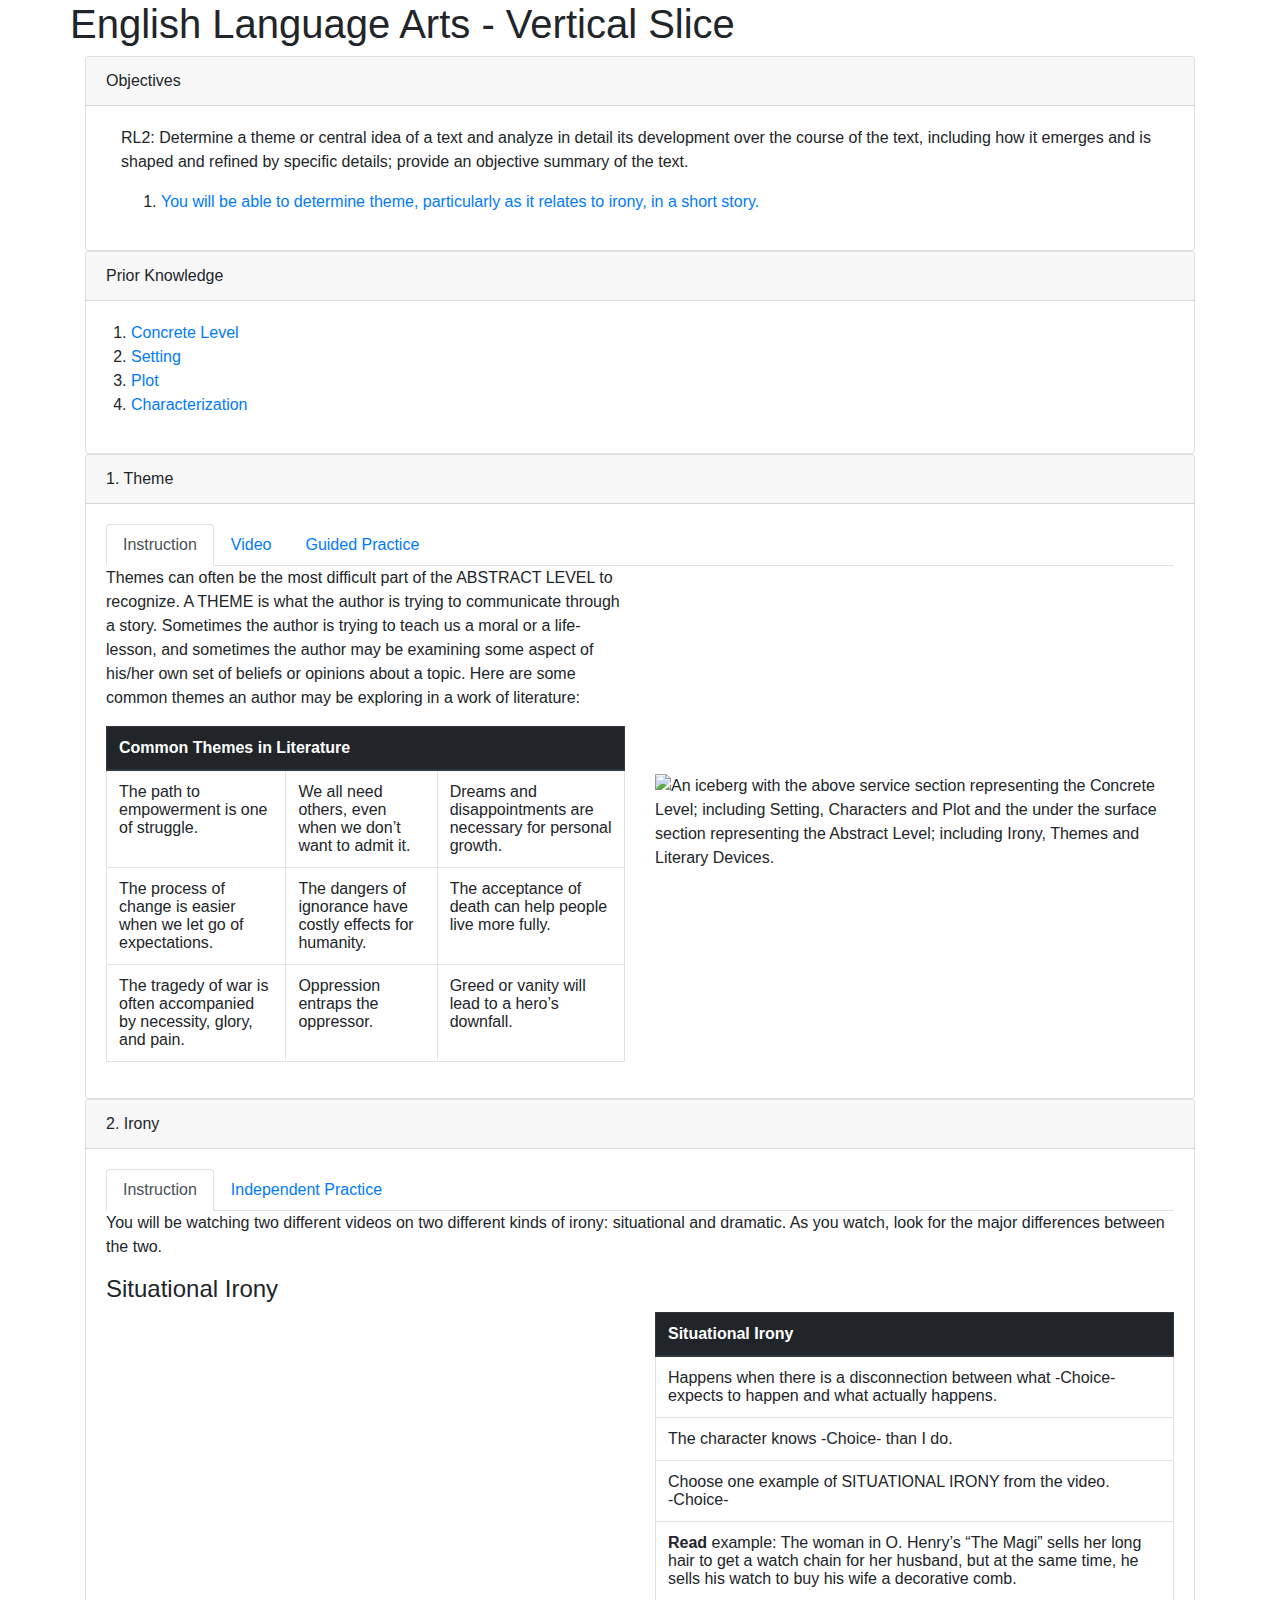
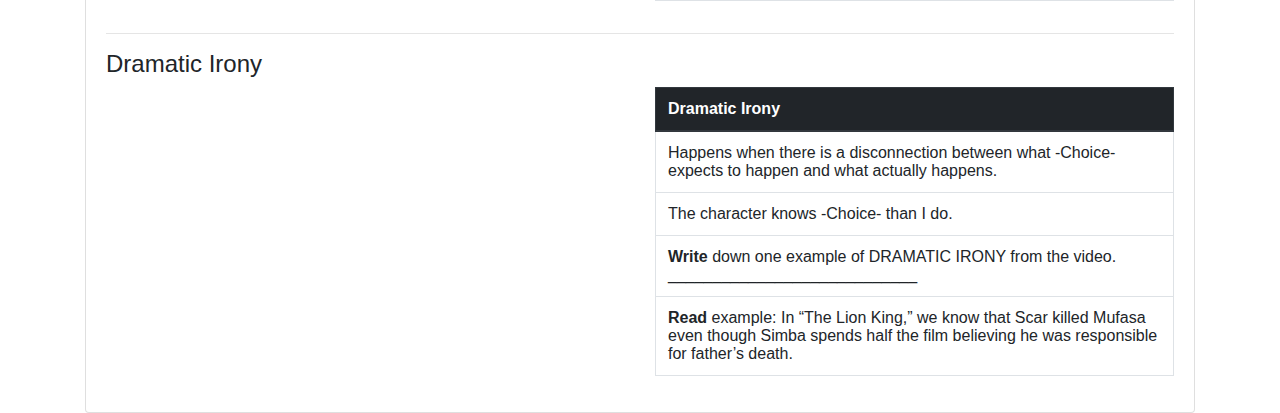
==== commit 6beae163: "fixed conflicts" ====
--- a/Vertical Slice/ELA_Vertical_Slice.html
+++ b/Vertical Slice/ELA_Vertical_Slice.html
@@ -46,7 +46,7 @@
                     <p>RL2: Determine a theme or central idea of a text and analyze in detail its development over the course
                         of the text, including how it emerges and is shaped and refined by specific details; provide an objective
                         summary of the text.
-                        <TEXTarea>fadfasfsad</TEXTarea>
+
                     </p>
                     <ol>
                         <li>
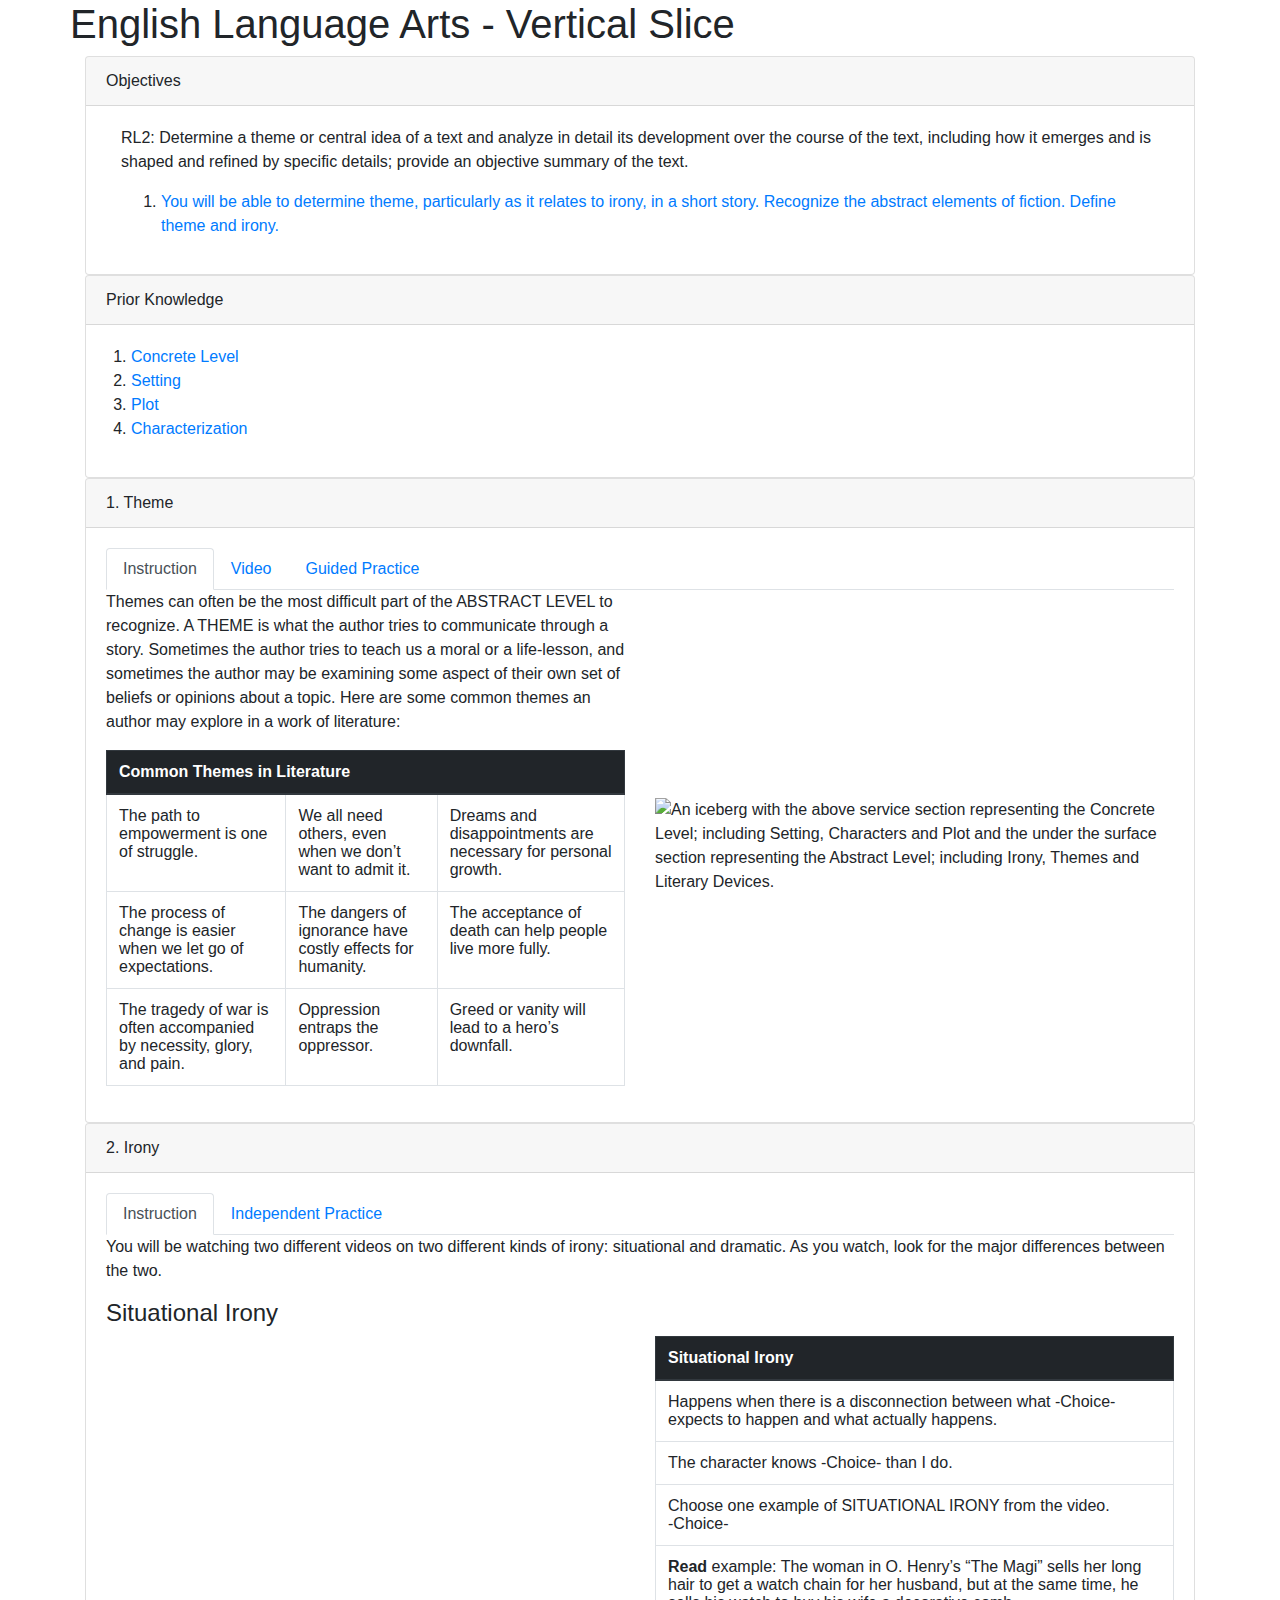
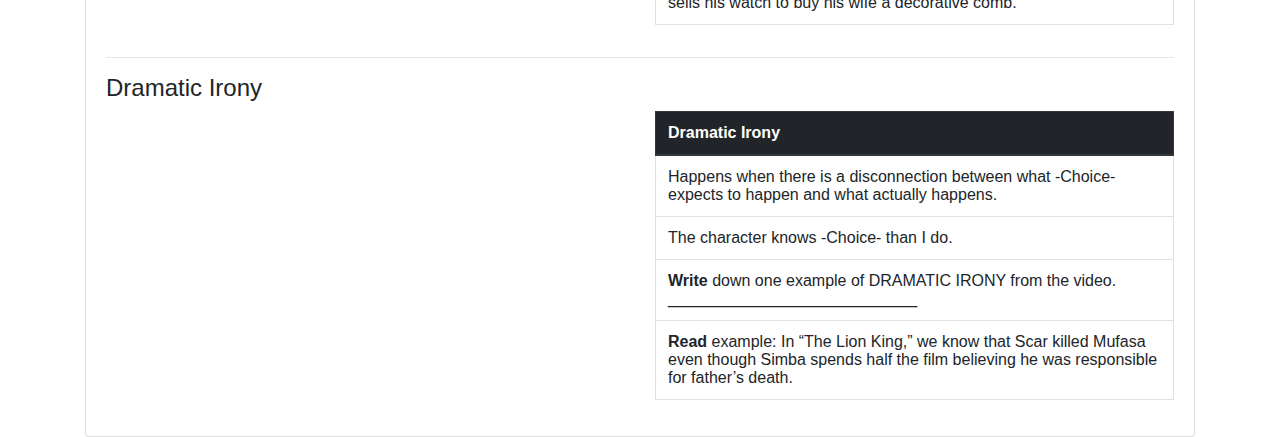
==== commit 4a157a40: "updated VS" ====
--- a/Vertical Slice/ELA_Vertical_Slice.html
+++ b/Vertical Slice/ELA_Vertical_Slice.html
@@ -50,8 +50,11 @@
                     </p>
                     <ol>
                         <li>
-                            <a href="#concept01">You will be able to determine theme, particularly as it relates to irony, in a short story.</a>
+                            <a href="#concept01">You will be able to determine theme, particularly as it relates to irony,
+                                in a short story.</a><a href="#concept02"> Recognize the abstract elements of fiction. Define
+                                theme and irony.</a>
                         </li>
+
                     </ol>
                 </div>
             </div>
@@ -108,10 +111,12 @@
                             </div>
                             <!--This is where you insert content for the modal -->
                             <div class="modal-body">
-                                <p>When you read a story, you are engaging with the CONCRETE LEVEL. This is the level of the
-                                    obvious—that is, it contains everything the author tells us as we read, everything that
-                                    is easy to see and understand. The Concrete Level includes SETTING, CHARACTER, and PLOT.
-                                    You need to see and understand the Concrete Level before moving onto the Abstract Level.</p>
+                                <p>When you read a story, you are engaging with the CONCRETE LEVEL. This is the level of
+                                    the obvious—that is, it contains everything the author tells us as we read, everything
+                                    that is easy to see and understand. The Concrete Level includes SETTING, CHARACTER, and
+                                    PLOT. You need to see and understand the Concrete Level before moving onto the Abstract
+                                    Level.
+                                </p>
                             </div>
                             <div class="modal-footer">
                                 <a href="#" class="btn btn-secondary" data-dismiss="modal">
@@ -175,10 +180,10 @@
                                         <!-- 1x2 Grid Image Right Grid -->
 
 
-                                        <p>The PLOT of a story consists of the events that occur during the course of that story
-                                            and the way in which they are presented to the reader. The plot is also sometimes
-                                            referred to as the storyline. Recall that the plot diagram is as follows: Exposition,
-                                            Conflict, Rising Action, Climax, Falling Action, Resolution.
+                                        <p>The PLOT of a story consists of the events that occur during the course of that
+                                            story and the way in which they are presented to the reader. The plot is also
+                                            sometimes referred to as the storyline. Recall that the plot diagram is as follows:
+                                            Exposition, Conflict, Rising Action, Climax, Falling Action, Resolution.
                                         </p>
                                     </div>
 
@@ -276,11 +281,12 @@
                             <!-- 1x2 Grid Image Right Grid -->
                             <div class="row">
                                 <div class="col-md-6">
-                                    <p>Themes can often be the most difficult part of the ABSTRACT LEVEL to recognize. A THEME
-                                        is what the author is trying to communicate through a story. Sometimes the author
-                                        is trying to teach us a moral or a life-lesson, and sometimes the author may be examining
-                                        some aspect of his/her own set of beliefs or opinions about a topic. Here are some
-                                        common themes an author may be exploring in a work of literature:
+                                    <p>Themes can often be the most difficult part of the ABSTRACT LEVEL to recognize. A
+                                        THEME is what the author tries to communicate through a story. Sometimes the author
+                                        tries to teach us a moral or a life-lesson, and sometimes the author may be examining
+                                        some aspect of their own set of beliefs or opinions about a topic. Here are some
+                                        common themes an author may explore in a work of literature:
+
                                     </p>
                                     <table class="table table-bordered">
                                         <thead class="thead-dark">
@@ -310,7 +316,8 @@
                                             </tr>
                                             <tr>
 
-                                                <td>The tragedy of war is often accompanied by necessity, glory, and pain. </td>
+                                                <td>The tragedy of war is often accompanied by necessity, glory, and pain.
+                                                </td>
                                                 <td>Oppression entraps the oppressor. </td>
                                                 <td>
                                                     Greed or vanity will lead to a hero’s downfall.
@@ -402,7 +409,7 @@
         <!--========================================
     =          Concept # Block Snippet 2        =
     =========================================-->
-        <div class="card">
+        <div class="card" id="concept02">
             <div class="card-header panel-heading">
                 <i class="fa fa-book card-header-icon" aria-hidden="true"></i> 2. Irony
 
@@ -424,8 +431,8 @@
                         <!-- Make sure all id's match the href's above -->
                         <!--Tab 1-->
                         <div class="tab-pane fade show active" id="tab-0201" role="tabpanel" aria-labelledby="tab01-tab">
-                            <p>You will be watching two different videos on two different kinds of irony: situational and dramatic.
-                                As you watch, look for the major differences between the two.</p>
+                            <p>You will be watching two different videos on two different kinds of irony: situational and
+                                dramatic. As you watch, look for the major differences between the two.</p>
                             <h4>Situational Irony</h4>
                             <div class="row">
                                 <div class="col">
@@ -475,9 +482,9 @@
                                             </tr>
                                             <tr>
                                                 <td>
-                                                    <strong>Read</strong> example: The woman in O. Henry’s “The Magi” sells her long
-                                                    hair to get a watch chain for her husband, but at the same time, he sells
-                                                    his watch to buy his wife a decorative comb.
+                                                    <strong>Read</strong> example: The woman in O. Henry’s “The Magi” sells
+                                                    her long hair to get a watch chain for her husband, but at the same time,
+                                                    he sells his watch to buy his wife a decorative comb.
                                                 </td>
                                             </tr>
                                         </tbody>
@@ -527,15 +534,15 @@
                                                 </tr>
                                                 <tr>
                                                     <td>
-                                                        <strong>Write</strong> down one example of DRAMATIC IRONY from the video.
-                                                        ____________________________
+                                                        <strong>Write</strong> down one example of DRAMATIC IRONY from the
+                                                        video. ____________________________
                                                     </td>
                                                 </tr>
                                                 <tr>
                                                     <td>
-                                                        <strong>Read</strong> example: In “The Lion King,” we know that Scar killed
-                                                        Mufasa even though Simba spends half the film believing he was responsible
-                                                        for father’s death.
+                                                        <strong>Read</strong> example: In “The Lion King,” we know that Scar
+                                                        killed Mufasa even though Simba spends half the film believing he
+                                                        was responsible for father’s death.
                                                     </td>
                                                 </tr>
                                             </tbody>
@@ -576,8 +583,8 @@
                                                         Audio
                                                     </a>
                                                     <p>
-                                                        <i>Click rewind button to restart audio. Right click audio module and
-                                                            select reload if necessary.</i>
+                                                        <i>Click rewind button to restart audio. Right click audio module
+                                                            and select reload if necessary.</i>
                                                     </p>
                                                 </div>
 
@@ -611,8 +618,8 @@
                                                         Audio
                                                     </a>
                                                     <p>
-                                                        <i>Click rewind button to restart audio. Right click audio module and
-                                                            select reload if necessary.</i>
+                                                        <i>Click rewind button to restart audio. Right click audio module
+                                                            and select reload if necessary.</i>
                                                     </p>
                                                 </div>
                                                 <div class="grid-answer mt-2">
@@ -632,23 +639,23 @@
                                                 <p>
                                                     <strong>Read</strong> each passage and
                                                     <strong>determine</strong> the type of irony present in each.</p>
-                                                <p> Mr. Reinhart is the building inspector for the entire county. Before a person
-                                                    can build an addition on their home or property, the plans need to be
-                                                    approved by Mr. Reinhart. Mr. Reinhart is the man. He checks that each
-                                                    plan follows building codes before he approves the construction. He makes
-                                                    sure that construction goes according to the plan once building begins.
-                                                    He ensures that every structure in the county is built properly. One
-                                                    day Mr. Reinhart was having a party at his house. He and his guests were
-                                                    barbecuing on the porch attached to his house, when it suddenly collapsed.
-                                                    Apparently, termites got into the wood and had been chewing away the
-                                                    support beams for years. Mr. Reinhart hadn't noticed.</p>
+                                                <p> Mr. Reinhart is the building inspector for the entire county. Before
+                                                    a person can build an addition on their home or property, the plans need
+                                                    to be approved by Mr. Reinhart. Mr. Reinhart is the man. He checks that
+                                                    each plan follows building codes before he approves the construction.
+                                                    He makes sure that construction goes according to the plan once building
+                                                    begins. He ensures that every structure in the county is built properly.
+                                                    One day Mr. Reinhart was having a party at his house. He and his guests
+                                                    were barbecuing on the porch attached to his house, when it suddenly
+                                                    collapsed. Apparently, termites got into the wood and had been chewing
+                                                    away the support beams for years. Mr. Reinhart hadn't noticed.</p>
                                                 <div class="grid-answer mt-2">
                                                     <a class="btn btn-secondary" href="#" data-toggle="modal" data-target="#selfcheck3audio-modal-0203">
                                                         Audio
                                                     </a>
                                                     <p>
-                                                        <i>Click rewind button to restart audio. Right click audio module and
-                                                            select reload if necessary.</i>
+                                                        <i>Click rewind button to restart audio. Right click audio module
+                                                            and select reload if necessary.</i>
                                                     </p>
                                                 </div>
                                                 <div class="grid-answer mt-2">
@@ -666,11 +673,11 @@
                                                 <p>
                                                     <strong>Read</strong> each passage and
                                                     <strong>determine</strong> the type of irony present in each.</p>
-                                                <p>Tom has always liked Lucy, but Lucy has always thought Tom was annoying and
-                                                    unattractive. One day, Lucy comes home to find an eviction notice on
-                                                    her door. Apparently, her roommate had been spending the rent money that
-                                                    Lucy was giving her on other things. Lucy only has 24 hours to get all
-                                                    her stuff over to her mom's house, and Lucy doesn't even have a car.
+                                                <p>Tom has always liked Lucy, but Lucy has always thought Tom was annoying
+                                                    and unattractive. One day, Lucy comes home to find an eviction notice
+                                                    on her door. Apparently, her roommate had been spending the rent money
+                                                    that Lucy was giving her on other things. Lucy only has 24 hours to get
+                                                    all her stuff over to her mom's house, and Lucy doesn't even have a car.
                                                     But Tom has a truck. So Lucy calls up Tom and asks him how he's doing.
                                                     She tells him that she's always thought he was funny, and that they should
                                                     hang out sometime. Tom thinks that Lucy has finally come around and is
@@ -681,8 +688,8 @@
                                                         Audio
                                                     </a>
                                                     <p>
-                                                        <i>Click rewind button to restart audio. Right click audio module and
-                                                            select reload if necessary.</i>
+                                                        <i>Click rewind button to restart audio. Right click audio module
+                                                            and select reload if necessary.</i>
                                                     </p>
                                                 </div>
 
@@ -711,7 +718,7 @@
                                                     <!--This is where you insert content for the modal -->
                                                     <div class="modal-body">
                                                         <div class="embed-responsive embed-responsive-16by9">
-                                                            <iframe src="https://storage.googleapis.com/emspmg/English/vertical-slice/Self_Check_Audio/SC2.1_vo/index.html" style="border:1px #000000 solid;"
+                                                            <iframe src="https://storage.googleapis.com/emspmg/English/vertical-slice/Self_Check_Audio/SC2.1_VO/index.html" style="border:1px #000000 solid;"
                                                                 name="Self-Check 2.1 Audio" scrolling="yes" align="bottom" height="800"
                                                                 width="1200">
                                                             </iframe>
@@ -744,7 +751,7 @@
                                                     <!--This is where you insert content for the modal -->
                                                     <div class="modal-body">
                                                         <div class="embed-responsive embed-responsive-16by9">
-                                                            <iframe src="https://storage.googleapis.com/emspmg/English/vertical-slice/Self_Check_Audio/SC2.2_vo/index.html" style="border:1px #000000 solid;"
+                                                            <iframe src="https://storage.googleapis.com/emspmg/English/vertical-slice/Self_Check_Audio/SC2.2_VO/index.html" style="border:1px #000000 solid;"
                                                                 name="Self-Check 2.2 Audio" scrolling="yes" align="bottom" height="800"
                                                                 width="1200">
                                                             </iframe>
@@ -779,7 +786,7 @@
                                                     <!--This is where you insert content for the modal -->
                                                     <div class="modal-body">
                                                         <div class="embed-responsive embed-responsive-16by9">
-                                                            <iframe src="https://storage.googleapis.com/emspmg/English/vertical-slice/Self_Check_Audio/SC2.3_vo/index.html" style="border:1px #000000 solid;"
+                                                            <iframe src="https://storage.googleapis.com/emspmg/English/vertical-slice/Self_Check_Audio/SC2.3_VO/index.html" style="border:1px #000000 solid;"
                                                                 name="Self-Check 2.3 Audio" scrolling="yes" align="bottom" height="800"
                                                                 width="1200">
                                                             </iframe>
@@ -813,7 +820,7 @@
                                                     <!--This is where you insert content for the modal -->
                                                     <div class="modal-body">
                                                         <div class="embed-responsive embed-responsive-16by9">
-                                                            <iframe src="https://storage.googleapis.com/emspmg/English/vertical-slice/Self_Check_Audio/SC2.4_vo/index.html" style="border:1px #000000 solid;"
+                                                            <iframe src="https://storage.googleapis.com/emspmg/English/vertical-slice/Self_Check_Audio/SC2.4_VO/index.html" style="border:1px #000000 solid;"
                                                                 name="Self-Check 2.4 Audio" scrolling="yes" align="bottom" height="800"
                                                                 width="1200">
                                                             </iframe>
@@ -945,7 +952,9 @@
                                 </div>
                             </div>
                         </div>
+
                     </div>
+
                     <!-- Audio and containers for dropdowns -->
                     <audio id="sound-correct" src="https://storage.googleapis.com/emspmg/English/vertical-slice/correct.mp3"></audio>
 
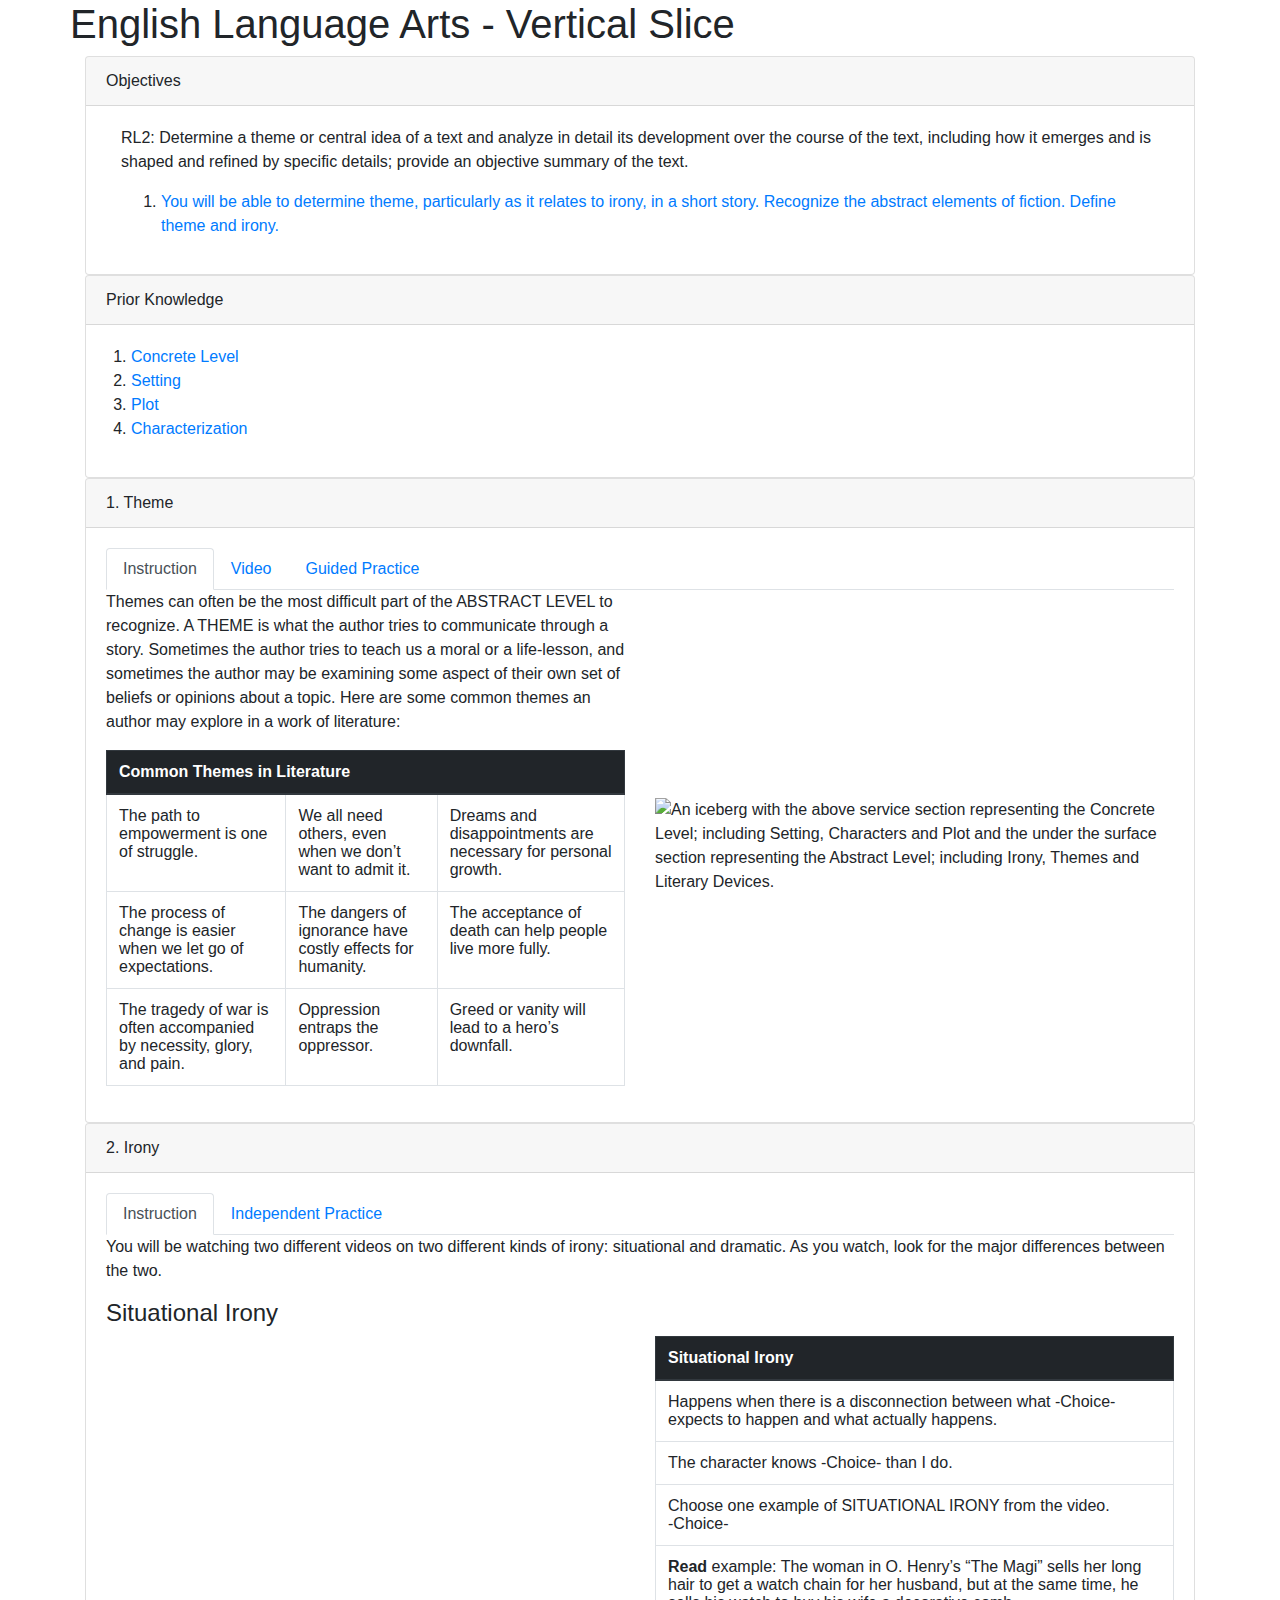
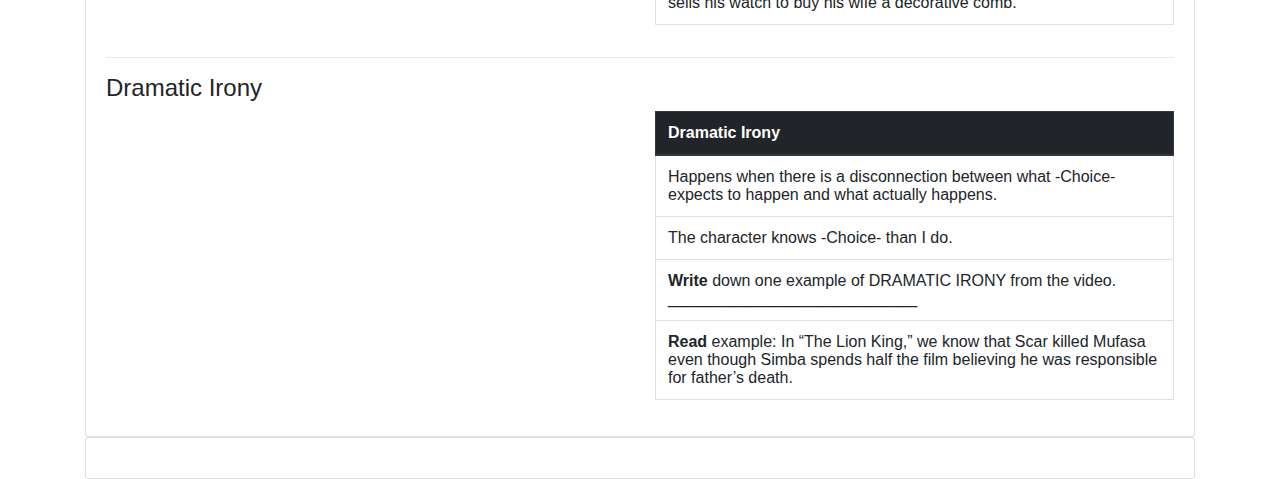
==== commit a6d01d12: "updated" ====
--- a/Vertical Slice/ELA_Vertical_Slice.html
+++ b/Vertical Slice/ELA_Vertical_Slice.html
@@ -953,24 +953,40 @@
                             </div>
                         </div>
 
+
                     </div>
 
                     <!-- Audio and containers for dropdowns -->
                     <audio id="sound-correct" src="https://storage.googleapis.com/emspmg/English/vertical-slice/correct.mp3"></audio>
 
-                </div>
-                <!--====  End of Concept # Block Snippet  ====-->
-                <!-- Copy to here    -->
-                <!--====  End of Start of Template  ====-->
-                <script src="https://code.jquery.com/jquery-3.2.1.slim.min.js" integrity="sha384-KJ3o2DKtIkvYIK3UENzmM7KCkRr/rE9/Qpg6aAZGJwFDMVNA/GpGFF93hXpG5KkN"
-                    crossorigin="anonymous"></script>
-                <script src="https://cdnjs.cloudflare.com/ajax/libs/popper.js/1.12.9/umd/popper.min.js" integrity="sha384-ApNbgh9B+Y1QKtv3Rn7W3mgPxhU9K/ScQsAP7hUibX39j7fakFPskvXusvfa0b4Q"
-                    crossorigin="anonymous"></script>
-                <script src="https://maxcdn.bootstrapcdn.com/bootstrap/4.0.0/js/bootstrap.min.js" integrity="sha384-JZR6Spejh4U02d8jOt6vLEHfe/JQGiRRSQQxSfFWpi1MquVdAyjUar5+76PVCmYl"
-                    crossorigin="anonymous"></script>
-                <script type="text/javascript" async src="https://cdnjs.cloudflare.com/ajax/libs/mathjax/2.7.2/MathJax.js?config=TeX-MML-AM_CHTML">
-                </script>
-                <script src="https://storage.googleapis.com/emspmg/style/bundle.js"></script>
+                    <!--Toolkit-->
+                    <div id="btn-tools" class="row bg-primary">
+
+                        <a class="bs-btn bs-btn-primary ht-btn" title="Hot Text">
+                            <i class="fas fa-heading" style="font-size: 25px;"></i>
+                        </a>
+                    </div>
+
+
+                    <!-- End Tool Kit-->
+                    <!-- SIdebar menu -->
+                    <div class="card sidebar-menu">
+                        <div class="card-body">
+                        </div>
+
+                    </div>
+                    <!--====  End of Concept # Block Snippet  ====-->
+                    <!-- Copy to here    -->
+                    <!--====  End of Start of Template  ====-->
+                    <script src="https://code.jquery.com/jquery-3.2.1.slim.min.js" integrity="sha384-KJ3o2DKtIkvYIK3UENzmM7KCkRr/rE9/Qpg6aAZGJwFDMVNA/GpGFF93hXpG5KkN"
+                        crossorigin="anonymous"></script>
+                    <script src="https://cdnjs.cloudflare.com/ajax/libs/popper.js/1.12.9/umd/popper.min.js" integrity="sha384-ApNbgh9B+Y1QKtv3Rn7W3mgPxhU9K/ScQsAP7hUibX39j7fakFPskvXusvfa0b4Q"
+                        crossorigin="anonymous"></script>
+                    <script src="https://maxcdn.bootstrapcdn.com/bootstrap/4.0.0/js/bootstrap.min.js" integrity="sha384-JZR6Spejh4U02d8jOt6vLEHfe/JQGiRRSQQxSfFWpi1MquVdAyjUar5+76PVCmYl"
+                        crossorigin="anonymous"></script>
+                    <script type="text/javascript" async src="https://cdnjs.cloudflare.com/ajax/libs/mathjax/2.7.2/MathJax.js?config=TeX-MML-AM_CHTML">
+                    </script>
+                    <script src="https://storage.googleapis.com/emspmg/style/bundle.js"></script>
 </body>
 
 </html>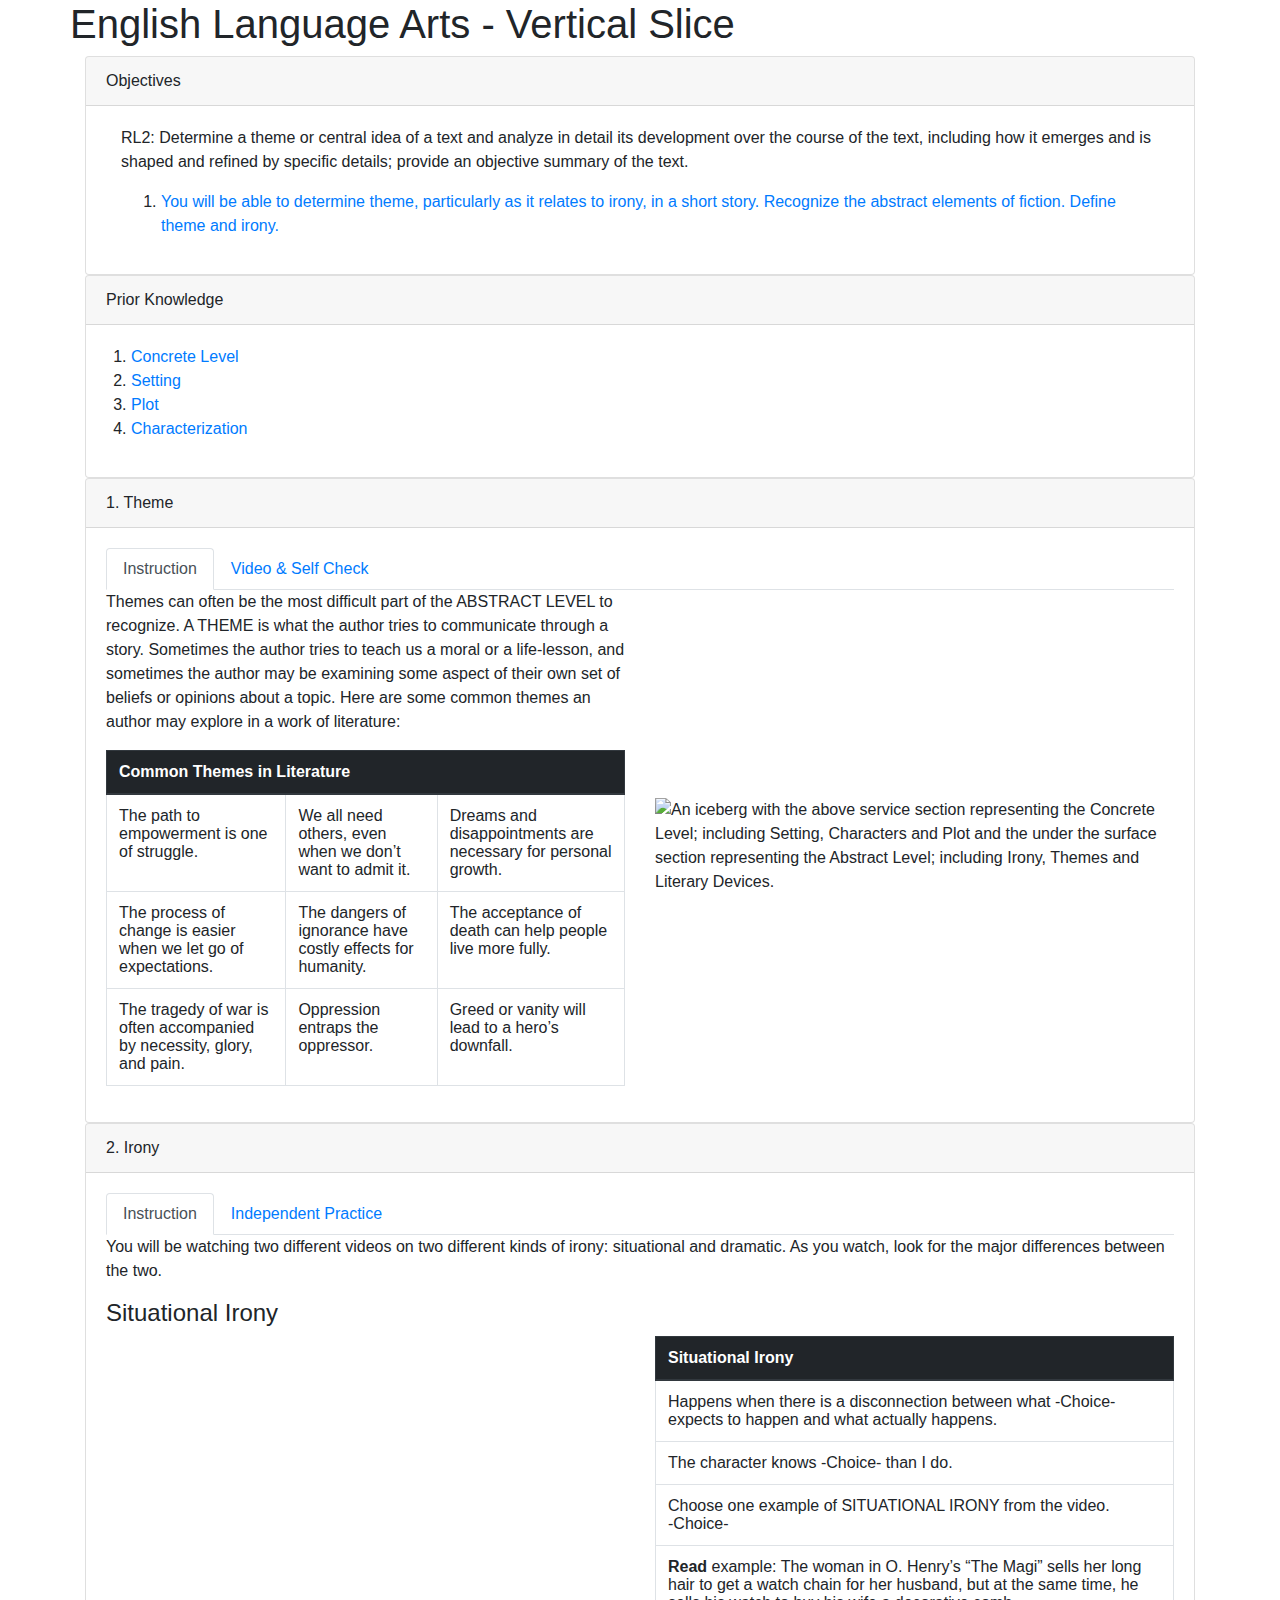
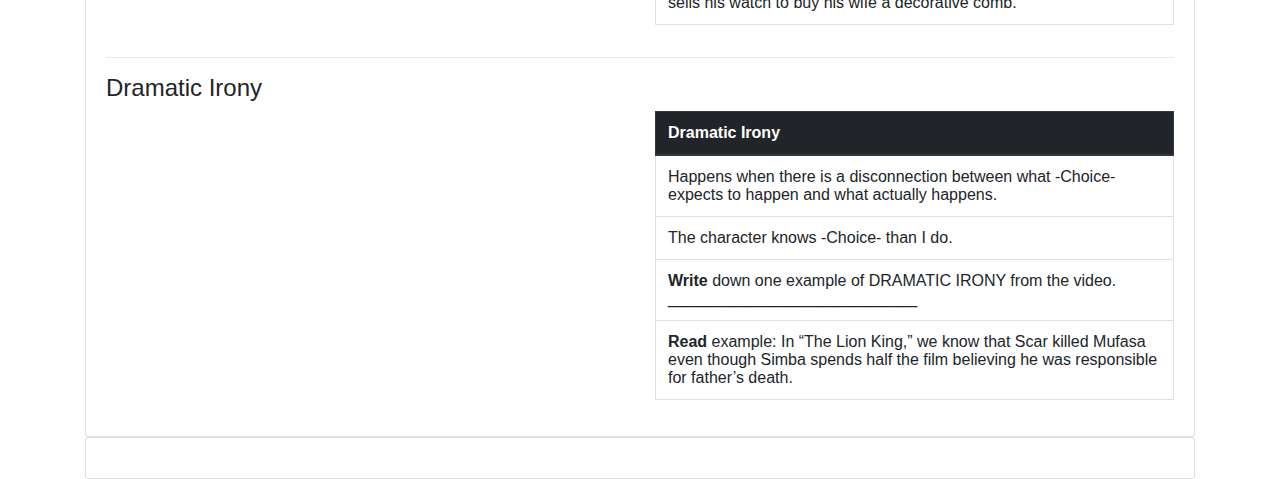
==== commit 011f610f: "continued edits" ====
--- a/Vertical Slice/ELA_Vertical_Slice.html
+++ b/Vertical Slice/ELA_Vertical_Slice.html
@@ -266,11 +266,9 @@
                                 Instruction
                             </a>
                             <a class="nav-item nav-link" id="0102" data-toggle="tab" href="#tab-0102" role="tab" aria-controls="tab-0X02" aria-selected="false">
-                                Video
+                                Video & Self Check
                             </a>
-                            <a class="nav-item nav-link" id="0103" data-toggle="tab" href="#tab-0103" role="tab" aria-controls="tab-0X03" aria-selected="false">
-                                Guided Practice
-                            </a>
+
                         </div>
                     </nav>
                     <div class="tab-content" id="">
@@ -339,20 +337,17 @@
                         </div>
                         <!--Tab 2-->
                         <div class="tab-pane fade" id="tab-0102" role="tabpanel" aria-labelledby="tab02-tab">
-                            <h4>Identifying Theme</h4>
-                            <div class="embed-responsive embed-responsive-16by9">
-                                <iframe width="560" height="315" src="https://www.youtube.com/embed/H3_Bb9wGObY?rel=0&amp;showinfo=0" frameborder="0" allow="autoplay; encrypted-media"
-                                    allowfullscreen></iframe>
-
-                            </div>
-
-                        </div>
-                        <!--Tab 3-->
-                        <div class="tab-pane fade" id="tab-0103" role="tabpanel" aria-labelledby="tab03-tab">
-
                             <div class="row">
-                                <div class="col-md-6">
-                                    <h4 class="grid-subtitle">Guided Practice 1.1</h4>
+                                <div class="col-md-6 order-md-4">
+                                    <h4>Identifying Theme</h4>
+                                    <div class="embed-responsive embed-responsive-16by9">
+                                        <iframe width="560" height="315" src="https://www.youtube.com/embed/H3_Bb9wGObY?rel=0&amp;showinfo=0" frameborder="0" allow="autoplay; encrypted-media"
+                                            allowfullscreen></iframe>
+
+                                    </div>
+                                </div>
+                                <div class="col-md-6 order-md-5">
+                                    <h4 class="grid-subtitle">Self Check 1.1</h4>
                                     <p>
                                         After viewing the video: What are the four steps involved in identifying theme?
                                     </p>
@@ -396,14 +391,17 @@
                                     </div>
                                 </div>
                             </div>
-                            <!-- End of Modal 1-->
-                            <!--End Self-Check 1 -->
+
 
                         </div>
+
+
+
                     </div>
                 </div>
             </div>
         </div>
+
         <!--====  End of Concept # Block Snippet  ====-->
         <!-- Copy from here -->
         <!--========================================
